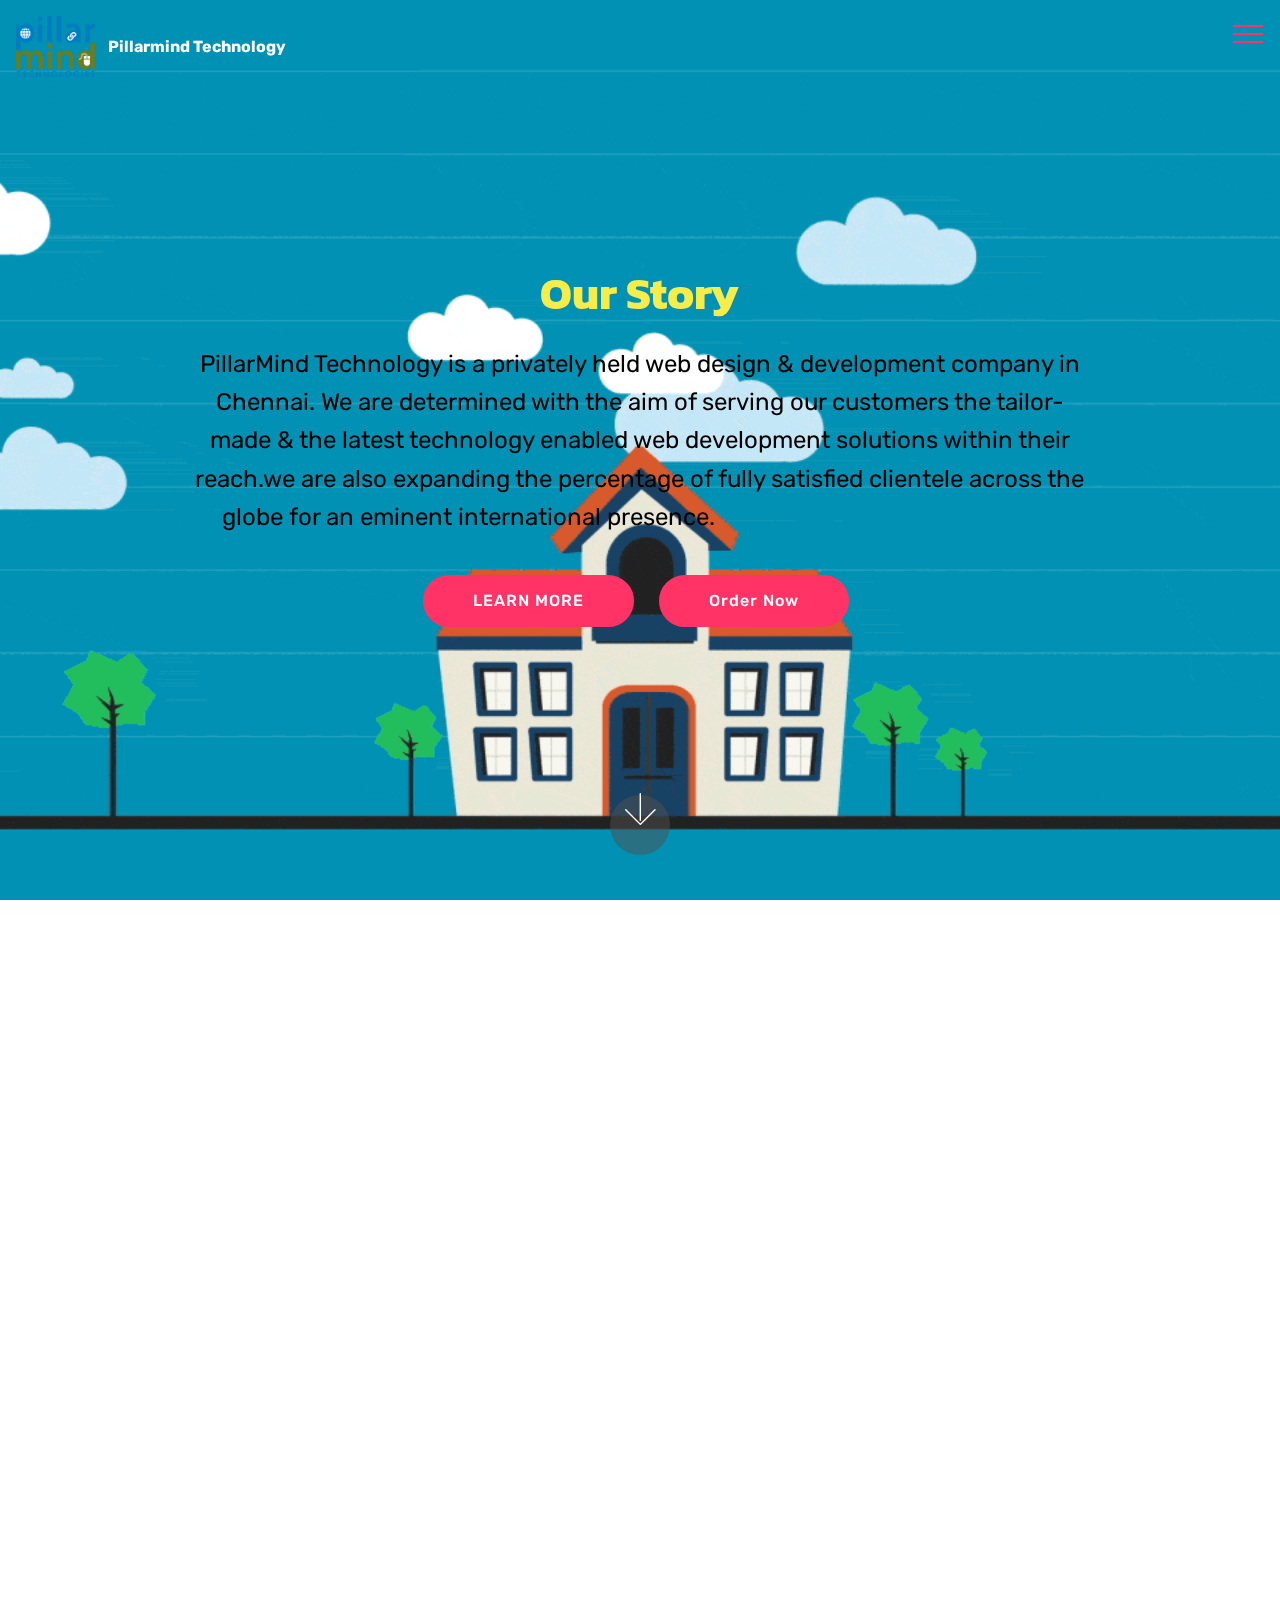
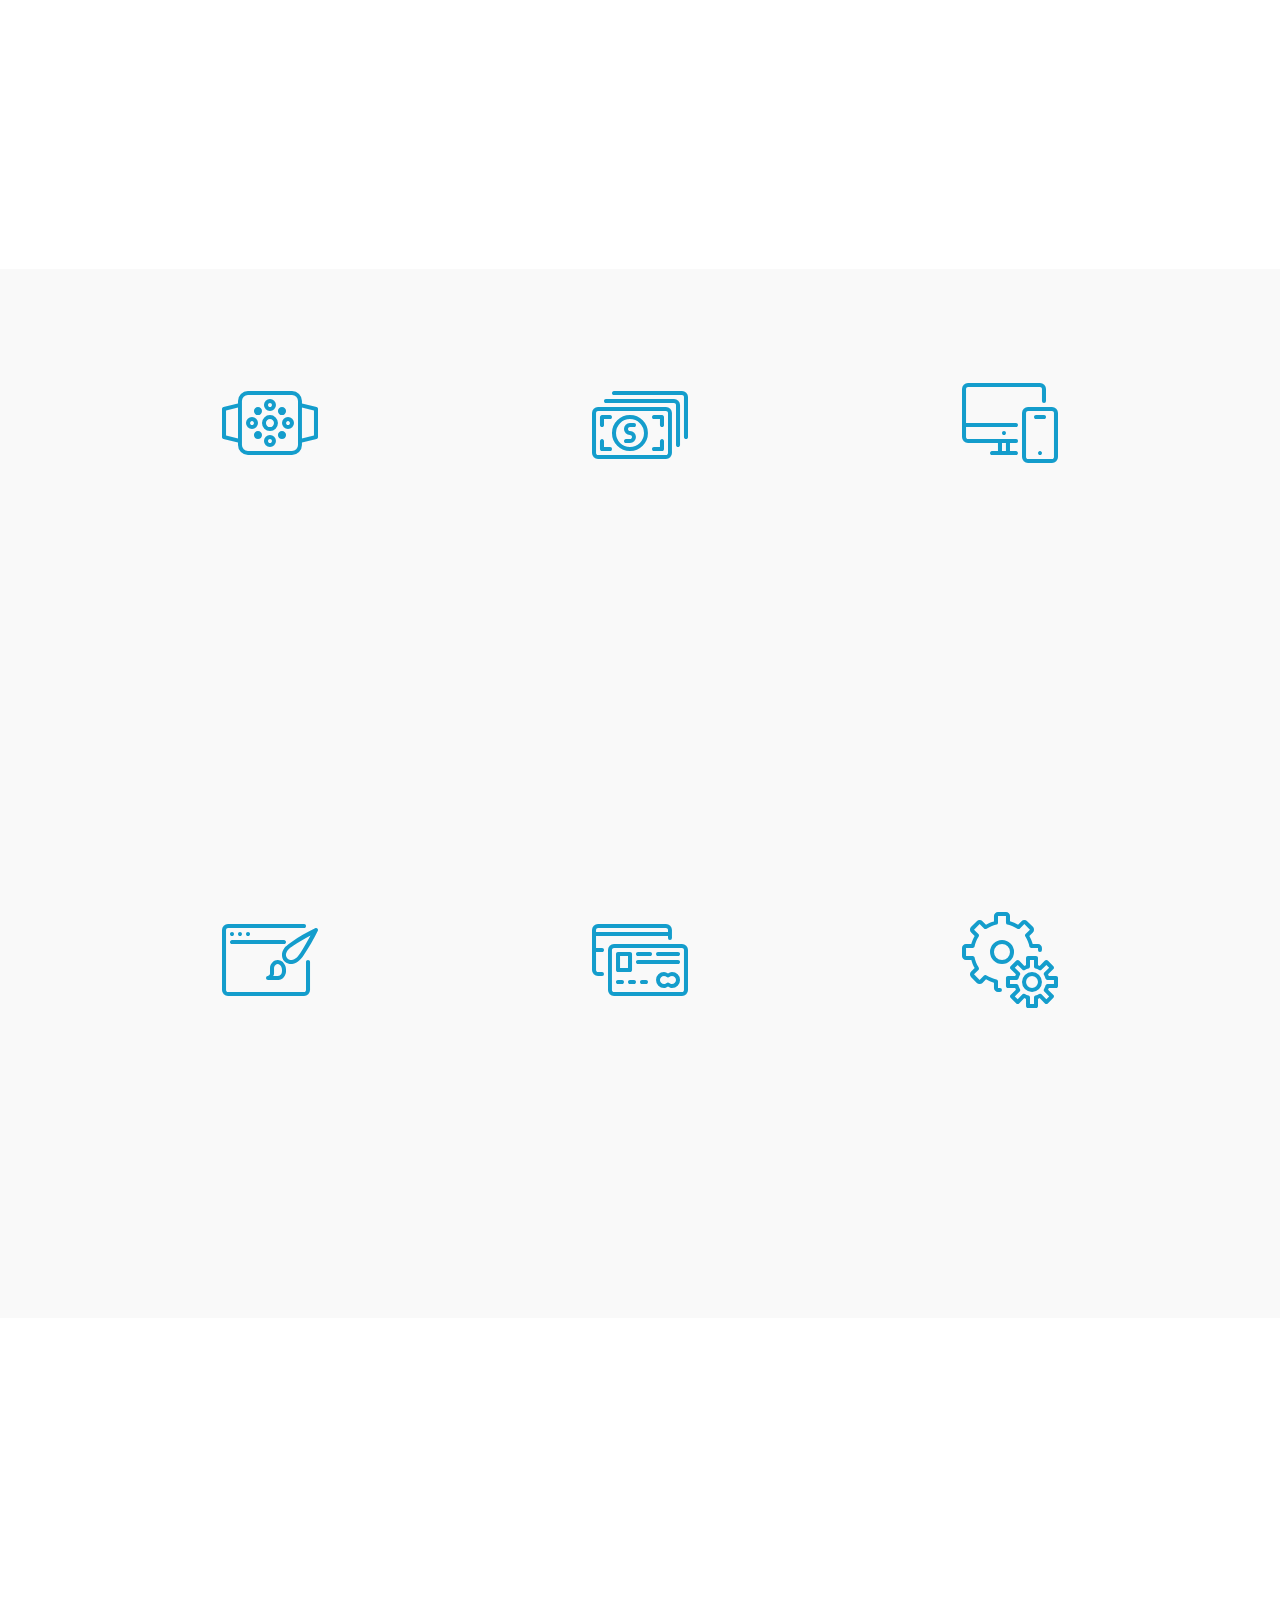
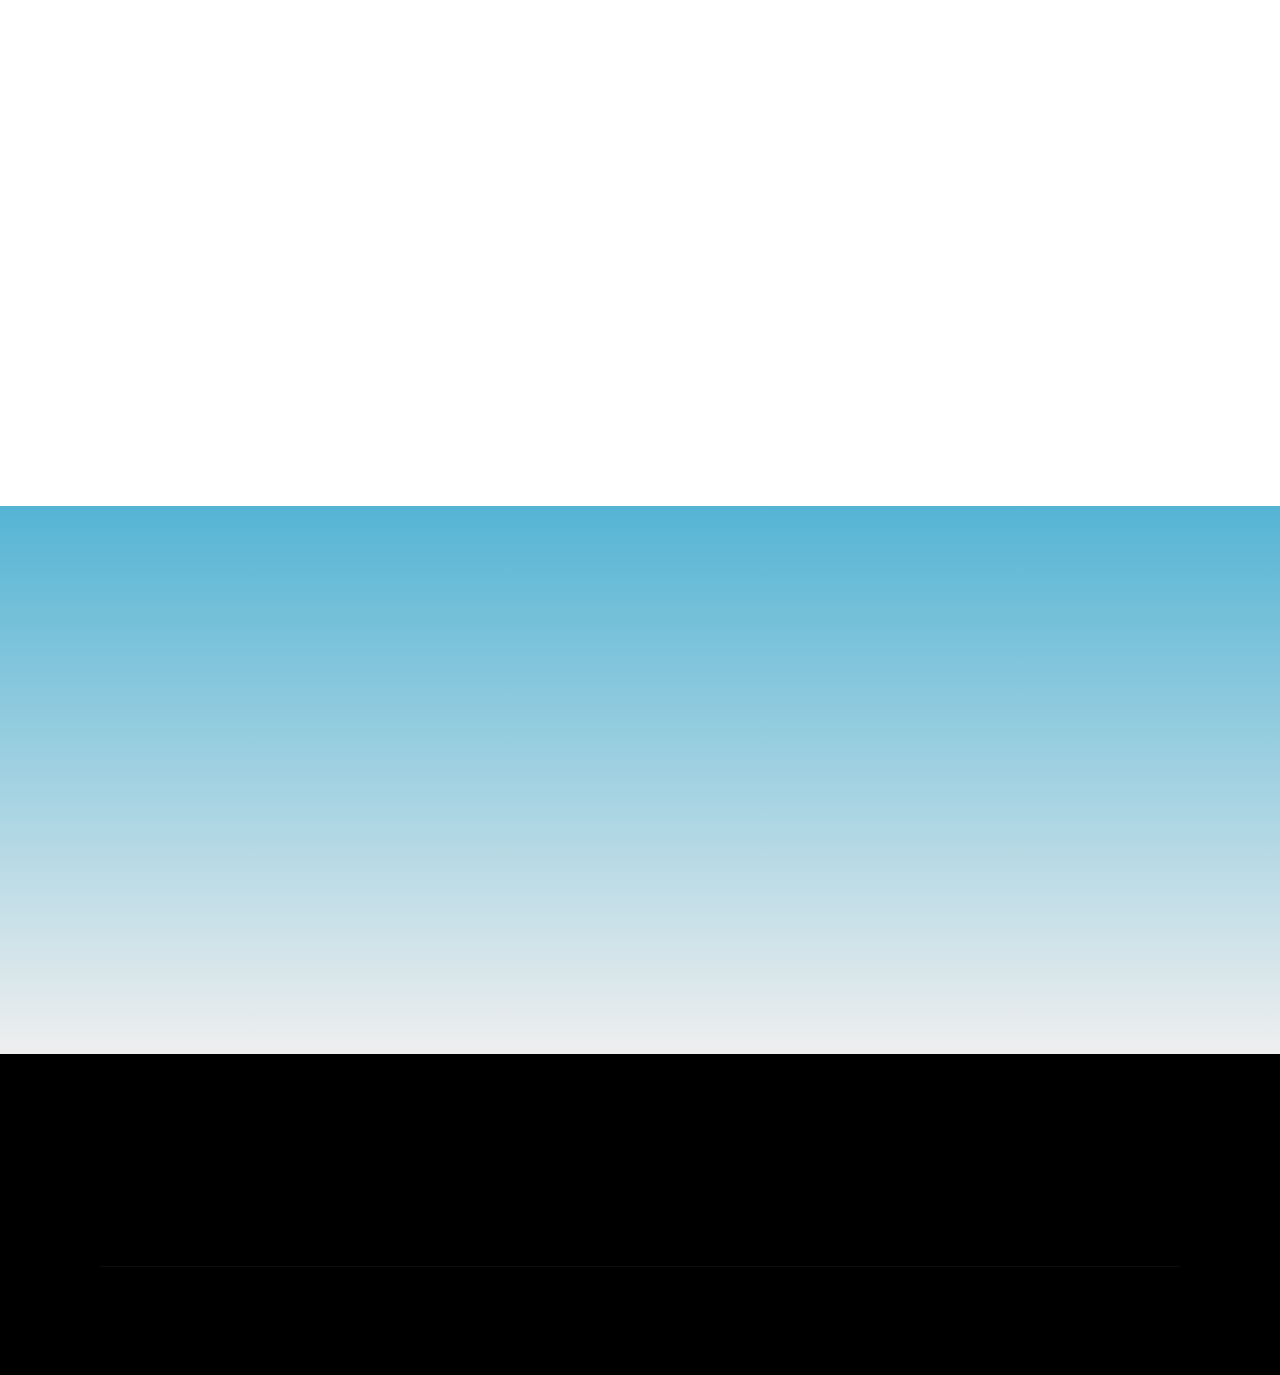
==== aboutus.html @ 4864db5e "create github pages" ====
<!DOCTYPE html>
<html>
<head>
  <!-- Site made with Mobirise Website Builder v4.1.7, https://mobirise.com -->
  <meta charset="UTF-8">
  <meta http-equiv="X-UA-Compatible" content="IE=edge">
  <meta name="generator" content="Mobirise v4.1.7, mobirise.com">
  <meta name="viewport" content="width=device-width, initial-scale=1">
  <link rel="shortcut icon" href="assets/images/logo-3006x2316.png" type="image/x-icon">
  <meta name="description" content="Web Page Maker Description">
  <title>about us</title>
  <link rel="stylesheet" href="assets/web/assets/mobirise-icons/mobirise-icons.css">
  <link rel="stylesheet" href="assets/tether/tether.min.css">
  <link rel="stylesheet" href="assets/bootstrap/css/bootstrap.min.css">
  <link rel="stylesheet" href="assets/dropdown/css/style.css">
  <link rel="stylesheet" href="assets/socicon/css/styles.css">
  <link rel="stylesheet" href="assets/animate.css/animate.min.css">
  <link rel="stylesheet" href="assets/theme/css/style.css">
  <link href="https://fonts.googleapis.com/css?family=Rubik:300,300i,400,400i,500,500i,700,700i,900,900i" rel="stylesheet">
  <link href="https://fonts.googleapis.com/css?family=Kanit:100,100i,200,200i,300,300i,400,400i,500,500i,600,600i,700,700i,800,800i,900,900i" rel="stylesheet">
  <link href="assets/fonts/style.css" rel="stylesheet">
  <link rel="stylesheet" href="assets/mobirise/css/mbr-additional.css" type="text/css">
  
  
  
</head>
<body>
<section class="menu cid-qzmhobtOun" once="menu" id="menu1-1o" data-rv-view="1798">

    

    <nav class="navbar navbar-dropdown align-items-center navbar-fixed-top collapsed bg-color transparent">
        <button class="navbar-toggler navbar-toggler-right" type="button" data-toggle="collapse" data-target="#navbarSupportedContent" aria-controls="navbarSupportedContent" aria-expanded="false" aria-label="Toggle navigation">
            <div class="hamburger">
                <span></span>
                <span></span>
                <span></span>
                <span></span>
            </div>
        </button>
        <div class="menu-logo">
            <div class="navbar-brand">
                <span class="navbar-logo">
                    <a href="https://mobirise.com">
                         <img src="assets/images/logo-3006x2316.png" alt="Mobirise" title="" media-simple="true" style="height: 3.8rem;">
                    </a>
                </span>
                <span class="navbar-caption-wrap"><a class="navbar-caption text-white display-4" href="index.html">Pillarmind Technology</a></span>
            </div>
        </div>
        <div class="collapse navbar-collapse" id="navbarSupportedContent">
            <ul class="navbar-nav nav-dropdown nav-right" data-app-modern-menu="true"><li class="nav-item">
                    <a class="nav-link link text-white display-4" href="index.html">
                        <span class="mbri-home mbr-iconfont mbr-iconfont-btn"></span>&nbsp;Home &nbsp; &nbsp; &nbsp; &nbsp; &nbsp; &nbsp; &nbsp; &nbsp; &nbsp; &nbsp;&nbsp;</a>
                </li>
                <li class="nav-item">
                    <a class="nav-link link text-white display-4" href="aboutus.html"><span class="mbri-edit mbr-iconfont mbr-iconfont-btn"></span>
                        
                        About Us
                    </a>
                </li><li class="nav-item dropdown"><a class="nav-link link text-white dropdown-toggle display-4" href="https://mobirise.com" data-toggle="dropdown-submenu" aria-expanded="false"><span class="mbri-android mbr-iconfont mbr-iconfont-btn"></span>&nbsp;Custom Development&nbsp; &nbsp; &nbsp; &nbsp; &nbsp; &nbsp; &nbsp; &nbsp; &nbsp; &nbsp; &nbsp;</a><div class="dropdown-menu"><a class="text-white dropdown-item display-4" href="logo.html"><span class="mbri-protect mbr-iconfont mbr-iconfont-btn"></span>Logo Design</a><a class="text-white dropdown-item display-4" href="web.html" aria-expanded="true"><span class="mbri-responsive mbr-iconfont mbr-iconfont-btn"></span>Web Design</a><a class="text-white dropdown-item display-4" href="seo.html" aria-expanded="false"><span class="socicon socicon-buffer mbr-iconfont mbr-iconfont-btn"></span>SEO</a></div></li><li class="nav-item dropdown"><a class="nav-link link text-white dropdown-toggle display-4" href="https://mobirise.com" aria-expanded="false" data-toggle="dropdown-submenu"><span class="mbri-shopping-bag mbr-iconfont mbr-iconfont-btn"></span>&nbsp;Packages &nbsp; &nbsp; &nbsp; &nbsp; &nbsp; &nbsp; &nbsp; &nbsp; &nbsp; &nbsp;&nbsp;</a><div class="dropdown-menu"><a class="text-white dropdown-item display-4" href="logo.html" aria-expanded="true"><span class="socicon socicon-overwatch mbr-iconfont mbr-iconfont-btn"></span>LogoDesign Packages</a><a class="text-white dropdown-item display-4" href="web.html" aria-expanded="true"><span class="mbri-devices mbr-iconfont mbr-iconfont-btn"></span>WebDesign Packages</a><a class="text-white dropdown-item display-4" href="seo.html" aria-expanded="true"><span class="socicon socicon-storehouse mbr-iconfont mbr-iconfont-btn"></span>SEO Packages</a><a class="text-white dropdown-item display-4" href="maintain.html" aria-expanded="true"><span class="socicon socicon-googlegroups mbr-iconfont mbr-iconfont-btn"></span>Website Maintanance Packages</a></div></li><li class="nav-item"><a class="nav-link link text-white display-4" href="gallery.html"><span class="mbri-photos mbr-iconfont mbr-iconfont-btn"></span>&nbsp;Gallery&nbsp; &nbsp; &nbsp; &nbsp; &nbsp; &nbsp; &nbsp; &nbsp; &nbsp; &nbsp; &nbsp;</a></li><li class="nav-item"><a class="nav-link link text-white display-4" href="order.html"><span class="mbri-cart-add mbr-iconfont mbr-iconfont-btn"></span>&nbsp;Order Now&nbsp; &nbsp; &nbsp; &nbsp; &nbsp; &nbsp; &nbsp; &nbsp; &nbsp; &nbsp; &nbsp;</a></li><li class="nav-item"><a class="nav-link link text-white display-4" href="contact.html"><span class="mbri-mobile2 mbr-iconfont mbr-iconfont-btn"></span>&nbsp;Contact Us&nbsp; &nbsp; &nbsp; &nbsp; &nbsp; &nbsp; &nbsp; &nbsp; &nbsp; &nbsp;&nbsp;</a></li></ul>
            
        </div>
    </nav>
</section>

<section class="engine"><a href="https://mobirise.co/e">website creation software</a></section><section class="cid-qAWABZb8rw mbr-fullscreen mbr-parallax-background" id="header2-22" data-rv-view="1800">

    

    

    <div class="container align-center">
        <div class="media-container-column mbr-white col-md-10 offset-md-1">
            <h1 class="mbr-section-title mbr-bold pb-3 mbr-fonts-style display-2">Our Story</h1>
            
            <p class="mbr-text pb-3 mbr-fonts-style display-5">PillarMind Technology is a privately held web design &amp; development company in Chennai. We are determined with the aim of serving our customers the tailor-made &amp; the latest technology enabled web development solutions within their reach.we are also expanding the percentage of fully satisfied clientele across the globe for an eminent international presence. &nbsp; &nbsp; &nbsp; &nbsp; &nbsp; &nbsp; &nbsp; &nbsp; &nbsp; &nbsp; &nbsp; &nbsp; &nbsp; &nbsp; &nbsp; &nbsp; &nbsp; &nbsp; &nbsp; &nbsp; &nbsp; &nbsp; &nbsp; &nbsp; &nbsp; &nbsp; &nbsp; &nbsp;&nbsp;</p>
            <div class="mbr-section-btn"><a class="btn btn-md btn-secondary display-4" href="aboutus.html#header3-24">LEARN MORE</a>
                <a class="btn btn-md btn-secondary display-4" href="order.html">Order Now</a></div>
        </div>
    </div>
    <div class="mbr-arrow hidden-sm-down" aria-hidden="true">
        <a href="#next">
            <i class="mbri-down mbr-iconfont"></i>
        </a>
    </div>
</section>

<section class="header3 cid-qAWDnpSKOm" id="header3-24" data-rv-view="1803">

    

    

    <div class="container">
        <div class="media-container-row">
            <div class="mbr-figure" style="width: 100%;">
                <img src="assets/images/01.jpg" alt="Mobirise" media-simple="true">
            </div>

            <div class="media-content">
                <h1 class="mbr-section-title mbr-white pb-3 mbr-fonts-style display-5">About PillarMind Team</h1>
                
                <div class="mbr-section-text mbr-white pb-3 ">
                    <p class="mbr-text mbr-fonts-style display-7">PillarMind, a web based information and ebranding company in Chennai, is a pioneer in Logo Designing, Web Design, SEO, graphic work for web banners, ebrochure and brochure, web ad design services. Our creative team is technically sound and they can understand your needs and expectations and translate them into reality.We have evolved effective strategies to carry out successful Logo design, web deisgn, ebranding services, web hosting, graphic works and trademark protection. We are one of the best search engine optimization companies in Chennai
<br>
<br>We offer unique solutions designed to bring out the best in your endeavors .We also have the best graphic designers, content writers and photographers in the industry. We stand by you in every step and we have helped large number of startups to build their unique brand identity and web presence. We mange and develop their websites as well.<br><br>Our creative team applies aesthetically creative designs and compelling layout features in all our work. Nikitha web designers and developers excels in creating the best Static Web design, Dynamic websigns, SEO ready website and mobile responsive Web designs. They are tailored for your business model, identity and brand. Nikitha Web design acts as an interface in projecting your presence, with a sound understanding of your business services, among corporate clients and customers.<br></p>
                </div>
                <div class="mbr-section-btn"><a class="btn btn-md btn-secondary display-4" href="aboutus.html#features1-25">LEARN MORE</a>
                    <a class="btn btn-md btn-secondary display-4" href="order.html">ORDER NOW</a></div>
            </div>
        </div>
    </div>

</section>

<section class="features1 cid-qAWEfQSvO8" id="features1-25" data-rv-view="1806">
    
    

    
    <div class="container">
        <div class="media-container-row">

            <div class="card p-3 col-12 col-md-6 col-lg-4">
                <div class="card-img pb-3">
                    <span class="mbr-iconfont mbri-watch" media-simple="true"></span>
                </div>
                <div class="card-box">
                    <h4 class="card-title py-3 mbr-fonts-style display-5">Transparency &nbsp;Work Process</h4>
                    <p class="mbr-text mbr-fonts-style display-7">Our seamless and transparent process allows<br>our customers to know the status of their project at all times – nothing is hidden from them. &nbsp; &nbsp; &nbsp; &nbsp; &nbsp; &nbsp; &nbsp; &nbsp; &nbsp; &nbsp; &nbsp; &nbsp; &nbsp; &nbsp; &nbsp; &nbsp; &nbsp; &nbsp; &nbsp; &nbsp; &nbsp; &nbsp; &nbsp; &nbsp; &nbsp; &nbsp; &nbsp; &nbsp; &nbsp; &nbsp; &nbsp; &nbsp; &nbsp; &nbsp; &nbsp;&nbsp;</p>
                </div>
            </div>

            <div class="card p-3 col-12 col-md-6 col-lg-4">
                <div class="card-img pb-3">
                    <span class="mbr-iconfont mbri-cash" media-simple="true"></span>
                </div>
                <div class="card-box">
                    <h4 class="card-title py-3 mbr-fonts-style display-5">Money Back Guarantee</h4>
                    <p class="mbr-text mbr-fonts-style display-7">&nbsp;In case, if the client is not satisfied with our work , then we simply refund the complete amount without any further questioning. &nbsp; &nbsp; &nbsp; &nbsp; &nbsp; &nbsp; &nbsp; &nbsp; &nbsp; &nbsp; &nbsp; &nbsp; &nbsp; &nbsp; &nbsp; &nbsp; &nbsp; &nbsp;&nbsp;</p>
                </div>
            </div>

            <div class="card p-3 col-12 col-md-6 col-lg-4">
                <div class="card-img pb-3">
                    <span class="mbri-responsive mbr-iconfont" media-simple="true"></span>
                </div>
                <div class="card-box">
                    <h4 class="card-title py-3 mbr-fonts-style display-5">Utmost Satisfaction</h4>
                    <p class="mbr-text mbr-fonts-style display-7">&nbsp; &nbsp; We bring out the utmost satisfaction our &nbsp; &nbsp; &nbsp; &nbsp; exclusive work process &amp; ensure to deliver<br>profitable solutions to meet our clients'<br>requirements. &nbsp; &nbsp; &nbsp; &nbsp; &nbsp; &nbsp; &nbsp; &nbsp; &nbsp; &nbsp; &nbsp; &nbsp; &nbsp; &nbsp; &nbsp; &nbsp; &nbsp; &nbsp; &nbsp; &nbsp; &nbsp; &nbsp; &nbsp; &nbsp;</p>
                </div>
            </div>

            

        </div>

    </div>

</section>

<section class="features1 cid-qAWGkXXMFN" id="features1-2b" data-rv-view="1809">
    
    

    
    <div class="container">
        <div class="media-container-row">

            <div class="card p-3 col-12 col-md-6 col-lg-4">
                <div class="card-img pb-3">
                    <span class="mbr-iconfont mbri-website-theme" media-simple="true"></span>
                </div>
                <div class="card-box">
                    <h4 class="card-title py-3 mbr-fonts-style display-5">Well-commented XHTML</h4>
                    <p class="mbr-text mbr-fonts-style display-7">We will Code your design using valid XHTML (Strict or Transitional) and CSS. &nbsp; &nbsp; &nbsp; &nbsp; &nbsp; &nbsp; &nbsp; &nbsp; &nbsp; &nbsp; &nbsp; &nbsp; &nbsp; &nbsp; &nbsp; &nbsp; &nbsp; &nbsp; &nbsp; &nbsp; &nbsp; &nbsp; &nbsp; &nbsp; &nbsp; &nbsp; &nbsp; &nbsp; &nbsp; &nbsp; &nbsp; &nbsp; &nbsp; &nbsp; &nbsp;&nbsp;</p>
                </div>
            </div>

            <div class="card p-3 col-12 col-md-6 col-lg-4">
                <div class="card-img pb-3">
                    <span class="mbr-iconfont mbri-credit-card" media-simple="true"></span>
                </div>
                <div class="card-box">
                    <h4 class="card-title py-3 mbr-fonts-style display-5">50% upfront payment</h4>
                    <p class="mbr-text mbr-fonts-style display-7">To commence the project execution, you just have to pay 50% upfront payment and rest after the project completion. &nbsp; &nbsp; &nbsp; &nbsp; &nbsp; &nbsp; &nbsp; &nbsp; &nbsp; &nbsp; &nbsp; &nbsp; &nbsp; &nbsp;<br>&nbsp; &nbsp; &nbsp; &nbsp; &nbsp; &nbsp; &nbsp; &nbsp; &nbsp; &nbsp; &nbsp; &nbsp; &nbsp; &nbsp; &nbsp; &nbsp; &nbsp; &nbsp; &nbsp;</p>
                </div>
            </div>

            <div class="card p-3 col-12 col-md-6 col-lg-4">
                <div class="card-img pb-3">
                    <span class="mbr-iconfont mbri-setting" media-simple="true"></span>
                </div>
                <div class="card-box">
                    <h4 class="card-title py-3 mbr-fonts-style display-5">Excellent Technical Support</h4>
                    <p class="mbr-text mbr-fonts-style display-7">We provide 30 days free Technical &amp; &nbsp; &nbsp; &nbsp; &nbsp; &nbsp; &nbsp; &nbsp; &nbsp; &nbsp;Customer Support to our clients for custom &nbsp; &nbsp;web development &amp; design solutions. &nbsp; &nbsp; &nbsp; &nbsp; &nbsp; &nbsp; &nbsp; &nbsp; &nbsp; &nbsp; &nbsp; &nbsp; &nbsp; &nbsp; &nbsp; &nbsp; &nbsp; &nbsp;&nbsp;</p>
                </div>
            </div>

            

        </div>

    </div>

</section>

<section class="mbr-section form1 cid-qAWEy0AHdQ" id="form1-28" data-rv-view="1812">

    

    
    <div class="container">
        <div class="media-container-column title col-12 col-lg-8 offset-lg-2">
            <h2 class="mbr-section-title align-center pb-3 mbr-fonts-style display-2">
                CONTACT FORM
            </h2>
            <h3 class="mbr-section-subtitle align-center mbr-light pb-3 mbr-fonts-style display-5">
                Easily add subscribe and contact forms without any server-side integration.
            </h3>
        </div>
    </div>

    <div class="container">
        <div class="media-container-column col-lg-8 offset-lg-2" data-form-type="formoid">
                <div data-form-alert="" hidden="">Thanks for filling out the form!</div>

                <form class="mbr-form" action="https://mobirise.com/" method="post" data-form-title="Mobirise Form"><input type="hidden" data-form-email="true" value="R4Qbmhw+2taxiOxN6XKks5DUIx/a9xwahEUElTh2VwrOY0uzwAJ4C1uCPo72vlDt07zWYREiJwmdIynMKxjDD1hIBmGGONStNme/1hG3bIa98DmQ/awF92KjSPmD6Q9u">
                    <div class="row row-sm-offset">
                        <div class="col-md-4 multi-horizontal" data-for="name">
                            <div class="form-group">
                                <label class="form-control-label mbr-fonts-style display-7" for="name-form1-28">Name</label>
                                <input type="text" class="form-control" name="name" data-form-field="Name" required="" id="name-form1-28">
                            </div>
                        </div>
                        <div class="col-md-4 multi-horizontal" data-for="email">
                            <div class="form-group">
                                <label class="form-control-label mbr-fonts-style display-7" for="email-form1-28">Email</label>
                                <input type="email" class="form-control" name="email" data-form-field="Email" required="" id="email-form1-28">
                            </div>
                        </div>
                        <div class="col-md-4 multi-horizontal" data-for="phone">
                            <div class="form-group">
                                <label class="form-control-label mbr-fonts-style display-7" for="phone-form1-28">Phone</label>
                                <input type="tel" class="form-control" name="phone" data-form-field="Phone" id="phone-form1-28">
                            </div>
                        </div>
                    </div>
                    <div class="form-group" data-for="message">
                        <label class="form-control-label mbr-fonts-style display-7" for="message-form1-28">Message</label>
                        <textarea type="text" class="form-control" name="message" rows="7" data-form-field="Message" id="message-form1-28"></textarea>
                    </div>

                    <span class="input-group-btn">
                        <button href="" type="submit" class="btn btn-primary btn-form display-4">SEND FORM</button>
                    </span>
                </form>
        </div>
    </div>
</section>

<section class="clients cid-qAWEEsiiNK" id="clients-29" data-rv-view="1815">
      

    
        <div class="container mb-5">
            <div class="media-container-row">
                <div class="col-12 align-center">
                    <h2 class="mbr-section-title pb-3 mbr-fonts-style display-2">
                        Our Clients
                    </h2>
                    <h3 class="mbr-section-subtitle mbr-light mbr-fonts-style display-5">
                        Click any image to change it.Click blue "Gear" icon in the top right corner to change background, amount slides and amount visible items at once.
                    </h3>
                </div>
            </div>
        </div>

    <div class="container">
        <div class="carousel slide" data-ride="carousel" role="listbox">
            <div class="carousel-inner" data-visible="5">
                
                
                
                
                
            <div class="carousel-item ">
                    <div class="media-container-row">
                        <div class="col-md-12">
                            <div class="wrap-img ">
                                <img src="assets/images/1.png" class="img-responsive clients-img" media-simple="true">
                            </div>
                        </div>
                    </div>
                </div><div class="carousel-item ">
                    <div class="media-container-row">
                        <div class="col-md-12">
                            <div class="wrap-img ">
                                <img src="assets/images/2.png" class="img-responsive clients-img" media-simple="true">
                            </div>
                        </div>
                    </div>
                </div><div class="carousel-item ">
                    <div class="media-container-row">
                        <div class="col-md-12">
                            <div class="wrap-img ">
                                <img src="assets/images/3.png" class="img-responsive clients-img" media-simple="true">
                            </div>
                        </div>
                    </div>
                </div><div class="carousel-item ">
                    <div class="media-container-row">
                        <div class="col-md-12">
                            <div class="wrap-img ">
                                <img src="assets/images/4.png" class="img-responsive clients-img" media-simple="true">
                            </div>
                        </div>
                    </div>
                </div><div class="carousel-item ">
                    <div class="media-container-row">
                        <div class="col-md-12">
                            <div class="wrap-img ">
                                <img src="assets/images/5.png" class="img-responsive clients-img" media-simple="true">
                            </div>
                        </div>
                    </div>
                </div></div>
            <div class="carousel-controls">
                <a data-app-prevent-settings="" class="carousel-control carousel-control-prev" role="button" data-slide="prev">
                    <span aria-hidden="true" class="mbri-left mbr-iconfont"></span>
                    <span class="sr-only">Previous</span>
                </a>
                <a data-app-prevent-settings="" class="carousel-control carousel-control-next" role="button" data-slide="next">
                    <span aria-hidden="true" class="mbri-right mbr-iconfont"></span>
                    <span class="sr-only">Next</span>
                </a>
            </div>
        </div>
    </div>
</section>

<section class="cid-qB22BVL1Q0" id="footer1-3x" data-rv-view="1829">

    

    

    <div class="container">
        <div class="media-container-row content text-white">
            <div class="col-12 col-md-3">
                <div class="media-wrap">
                    <a href="https://mobirise.com/">
                        <img src="assets/images/logo-3006x2316.png" alt="Mobirise" title="" media-simple="true">
                    </a>
                </div>
            </div>
            <div class="col-12 col-md-3 mbr-fonts-style display-7">
                <h5 class="pb-3">
                    Address
                </h5>
                <p class="mbr-text">
                    1234 Street Name
                    <br>City, AA 99999
                </p>
            </div>
            <div class="col-12 col-md-3 mbr-fonts-style display-7">
                <h5 class="pb-3">
                    Contacts
                </h5>
                <p class="mbr-text">
                    Email: support@mobirise.com
                    <br>Phone: +1 (0) 000 0000 001
                    <br>Fax: +1 (0) 000 0000 002
                </p>
            </div>
            <div class="col-12 col-md-3 mbr-fonts-style display-7">
                <h5 class="pb-3">Custom Development</h5>
                <p class="mbr-text">Web Design&nbsp;<br>Logo Design&nbsp;<br>SEO</p>
            </div>
        </div>
        <div class="footer-lower">
            <div class="media-container-row">
                <div class="col-sm-12">
                    <hr>
                </div>
            </div>
            <div class="media-container-row mbr-white">
                <div class="col-sm-6 copyright">
                    <p class="mbr-text mbr-fonts-style display-7"></p>
                </div>
                <div class="col-md-6">
                    <div class="social-list align-right">
                        <div class="soc-item">
                            <a href="https://twitter.com/pillarmind" target="_blank">
                                <span class="mbr-iconfont mbr-iconfont-social socicon-twitter socicon" media-simple="true"></span>
                            </a>
                        </div>
                        <div class="soc-item">
                            <a href="https://www.facebook.com" target="_blank">
                                <span class="mbr-iconfont mbr-iconfont-social socicon-facebook socicon" media-simple="true"></span>
                            </a>
                        </div>
                        <div class="soc-item">
                            <a href="https://www.youtube.com/c/mobirise" target="_blank">
                                <span class="socicon-youtube socicon mbr-iconfont mbr-iconfont-social" media-simple="true"></span>
                            </a>
                        </div>
                        <div class="soc-item">
                            <a href="https://instagram.com/mobirise" target="_blank">
                                <span class="socicon-instagram socicon mbr-iconfont mbr-iconfont-social" media-simple="true"></span>
                            </a>
                        </div>
                        <div class="soc-item">
                            <a href="https://plus.google.com/u/0/+Mobirise" target="_blank">
                                <span class="socicon-googleplus socicon mbr-iconfont mbr-iconfont-social" media-simple="true"></span>
                            </a>
                        </div>
                        <div class="soc-item">
                            <a href="https://www.behance.net/Mobirise" target="_blank">
                                <span class="socicon-behance socicon mbr-iconfont mbr-iconfont-social" media-simple="true"></span>
                            </a>
                        </div>
                    </div>
                </div>
            </div>
        </div>
    </div>
</section>


  <script src="assets/web/assets/jquery/jquery.min.js"></script>
  <script src="assets/tether/tether.min.js"></script>
  <script src="assets/bootstrap/js/bootstrap.min.js"></script>
  <script src="assets/smooth-scroll/smooth-scroll.js"></script>
  <script src="assets/dropdown/js/script.min.js"></script>
  <script src="assets/touch-swipe/jquery.touch-swipe.min.js"></script>
  <script src="assets/viewport-checker/jquery.viewportchecker.js"></script>
  <script src="assets/jarallax/jarallax.min.js"></script>
  <script src="assets/bootstrap-carousel-swipe/bootstrap-carousel-swipe.js"></script>
  <script src="assets/theme/js/script.js"></script>
  <script src="assets/formoid/formoid.min.js"></script>
  
  
 <div id="scrollToTop" class="scrollToTop mbr-arrow-up"><a style="text-align: center;"><i class="mbri-down mbr-iconfont"></i></a></div>
    <input name="animation" type="hidden">
  </body>
</html>
---- assets/web/assets/mobirise-icons/mobirise-icons.css ----
@font-face {
  font-family: 'MobiriseIcons';
  src:  url('mobirise-icons.eot?spat4u');
  src:  url('mobirise-icons.eot?spat4u#iefix') format('embedded-opentype'),
    url('mobirise-icons.ttf?spat4u') format('truetype'),
    url('mobirise-icons.woff?spat4u') format('woff'),
    url('mobirise-icons.svg?spat4u#MobiriseIcons') format('svg');
  font-weight: normal;
  font-style: normal;
}

[class^="mbri-"], [class*=" mbri-"] {
  /* use !important to prevent issues with browser extensions that change fonts */
  font-family: MobiriseIcons !important;
  speak: none;
  font-style: normal;
  font-weight: normal;
  font-variant: normal;
  text-transform: none;
  line-height: 1;

  /* Better Font Rendering =========== */
  -webkit-font-smoothing: antialiased;
  -moz-osx-font-smoothing: grayscale;
}

.mbri-add-submenu:before {
  content: "\e900";
}
.mbri-alert:before {
  content: "\e901";
}
.mbri-align-center:before {
  content: "\e902";
}
.mbri-align-justify:before {
  content: "\e903";
}
.mbri-align-left:before {
  content: "\e904";
}
.mbri-align-right:before {
  content: "\e905";
}
.mbri-android:before {
  content: "\e906";
}
.mbri-apple:before {
  content: "\e907";
}
.mbri-arrow-down:before {
  content: "\e908";
}
.mbri-arrow-next:before {
  content: "\e909";
}
.mbri-arrow-prev:before {
  content: "\e90a";
}
.mbri-arrow-up:before {
  content: "\e90b";
}
.mbri-bold:before {
  content: "\e90c";
}
.mbri-bookmark:before {
  content: "\e90d";
}
.mbri-bootstrap:before {
  content: "\e90e";
}
.mbri-briefcase:before {
  content: "\e90f";
}
.mbri-browse:before {
  content: "\e910";
}
.mbri-bulleted-list:before {
  content: "\e911";
}
.mbri-calendar:before {
  content: "\e912";
}
.mbri-camera:before {
  content: "\e913";
}
.mbri-cart-add:before {
  content: "\e914";
}
.mbri-cart-full:before {
  content: "\e915";
}
.mbri-cash:before {
  content: "\e916";
}
.mbri-change-style:before {
  content: "\e917";
}
.mbri-chat:before {
  content: "\e918";
}
.mbri-clock:before {
  content: "\e919";
}
.mbri-close:before {
  content: "\e91a";
}
.mbri-cloud:before {
  content: "\e91b";
}
.mbri-code:before {
  content: "\e91c";
}
.mbri-contact-form:before {
  content: "\e91d";
}
.mbri-credit-card:before {
  content: "\e91e";
}
.mbri-cursor-click:before {
  content: "\e91f";
}
.mbri-cust-feedback:before {
  content: "\e920";
}
.mbri-database:before {
  content: "\e921";
}
.mbri-delivery:before {
  content: "\e922";
}
.mbri-desktop:before {
  content: "\e923";
}
.mbri-devices:before {
  content: "\e924";
}
.mbri-down:before {
  content: "\e925";
}
.mbri-download:before {
  content: "\e989";
}
.mbri-drag-n-drop:before {
  content: "\e927";
}
.mbri-drag-n-drop2:before {
  content: "\e928";
}
.mbri-edit:before {
  content: "\e929";
}
.mbri-edit2:before {
  content: "\e92a";
}
.mbri-error:before {
  content: "\e92b";
}
.mbri-extension:before {
  content: "\e92c";
}
.mbri-features:before {
  content: "\e92d";
}
.mbri-file:before {
  content: "\e92e";
}
.mbri-flag:before {
  content: "\e92f";
}
.mbri-folder:before {
  content: "\e930";
}
.mbri-gift:before {
  content: "\e931";
}
.mbri-github:before {
  content: "\e932";
}
.mbri-globe:before {
  content: "\e933";
}
.mbri-globe-2:before {
  content: "\e934";
}
.mbri-growing-chart:before {
  content: "\e935";
}
.mbri-hearth:before {
  content: "\e936";
}
.mbri-help:before {
  content: "\e937";
}
.mbri-home:before {
  content: "\e938";
}
.mbri-hot-cup:before {
  content: "\e939";
}
.mbri-idea:before {
  content: "\e93a";
}
.mbri-image-gallery:before {
  content: "\e93b";
}
.mbri-image-slider:before {
  content: "\e93c";
}
.mbri-info:before {
  content: "\e93d";
}
.mbri-italic:before {
  content: "\e93e";
}
.mbri-key:before {
  content: "\e93f";
}
.mbri-laptop:before {
  content: "\e940";
}
.mbri-layers:before {
  content: "\e941";
}
.mbri-left-right:before {
  content: "\e942";
}
.mbri-left:before {
  content: "\e943";
}
.mbri-letter:before {
  content: "\e944";
}
.mbri-like:before {
  content: "\e945";
}
.mbri-link:before {
  content: "\e946";
}
.mbri-lock:before {
  content: "\e947";
}
.mbri-login:before {
  content: "\e948";
}
.mbri-logout:before {
  content: "\e949";
}
.mbri-magic-stick:before {
  content: "\e94a";
}
.mbri-map-pin:before {
  content: "\e94b";
}
.mbri-menu:before {
  content: "\e94c";
}
.mbri-mobile:before {
  content: "\e94d";
}
.mbri-mobile2:before {
  content: "\e94e";
}
.mbri-mobirise:before {
  content: "\e94f";
}
.mbri-more-horizontal:before {
  content: "\e950";
}
.mbri-more-vertical:before {
  content: "\e951";
}
.mbri-music:before {
  content: "\e952";
}
.mbri-new-file:before {
  content: "\e953";
}
.mbri-numbered-list:before {
  content: "\e954";
}
.mbri-opened-folder:before {
  content: "\e955";
}
.mbri-pages:before {
  content: "\e956";
}
.mbri-paper-plane:before {
  content: "\e957";
}
.mbri-paperclip:before {
  content: "\e958";
}
.mbri-photo:before {
  content: "\e959";
}
.mbri-photos:before {
  content: "\e95a";
}
.mbri-pin:before {
  content: "\e95b";
}
.mbri-play:before {
  content: "\e95c";
}
.mbri-plus:before {
  content: "\e95d";
}
.mbri-preview:before {
  content: "\e95e";
}
.mbri-print:before {
  content: "\e95f";
}
.mbri-protect:before {
  content: "\e960";
}
.mbri-question:before {
  content: "\e961";
}
.mbri-quote-left:before {
  content: "\e962";
}
.mbri-quote-right:before {
  content: "\e963";
}
.mbri-refresh:before {
  content: "\e964";
}
.mbri-responsive:before {
  content: "\e965";
}
.mbri-right:before {
  content: "\e966";
}
.mbri-rocket:before {
  content: "\e967";
}
.mbri-sad-face:before {
  content: "\e968";
}
.mbri-sale:before {
  content: "\e969";
}
.mbri-save:before {
  content: "\e96a";
}
.mbri-search:before {
  content: "\e96b";
}
.mbri-setting:before {
  content: "\e96c";
}
.mbri-setting2:before {
  content: "\e96d";
}
.mbri-setting3:before {
  content: "\e96e";
}
.mbri-share:before {
  content: "\e96f";
}
.mbri-shopping-bag:before {
  content: "\e970";
}
.mbri-shopping-basket:before {
  content: "\e971";
}
.mbri-shopping-cart:before {
  content: "\e972";
}
.mbri-sites:before {
  content: "\e973";
}
.mbri-smile-face:before {
  content: "\e974";
}
.mbri-speed:before {
  content: "\e975";
}
.mbri-star:before {
  content: "\e976";
}
.mbri-success:before {
  content: "\e977";
}
.mbri-sun:before {
  content: "\e978";
}
.mbri-sun2:before {
  content: "\e979";
}
.mbri-tablet:before {
  content: "\e97a";
}
.mbri-tablet-vertical:before {
  content: "\e97b";
}
.mbri-target:before {
  content: "\e97c";
}
.mbri-timer:before {
  content: "\e97d";
}
.mbri-to-ftp:before {
  content: "\e97e";
}
.mbri-to-local-drive:before {
  content: "\e97f";
}
.mbri-touch-swipe:before {
  content: "\e980";
}
.mbri-touch:before {
  content: "\e981";
}
.mbri-trash:before {
  content: "\e982";
}
.mbri-underline:before {
  content: "\e983";
}
.mbri-unlink:before {
  content: "\e984";
}
.mbri-unlock:before {
  content: "\e985";
}
.mbri-up-down:before {
  content: "\e986";
}
.mbri-up:before {
  content: "\e987";
}
.mbri-update:before {
  content: "\e988";
}
.mbri-upload:before {
 content: "\e926"; 
}
.mbri-user:before {
  content: "\e98a";
}
.mbri-user2:before {
  content: "\e98b";
}
.mbri-users:before {
  content: "\e98c";
}
.mbri-video:before {
  content: "\e98d";
}
.mbri-video-play:before {
  content: "\e98e";
}
.mbri-watch:before {
  content: "\e98f";
}
.mbri-website-theme:before {
  content: "\e990";
}
.mbri-wifi:before {
  content: "\e991";
}
.mbri-windows:before {
  content: "\e992";
}
.mbri-zoom-out:before {
  content: "\e993";
}
.mbri-redo:before {
  content: "\e994";
}
.mbri-undo:before {
  content: "\e995";
}
---- assets/dropdown/css/style.css ----
.navbar-dropdown {
  left: 0;
  padding: 0;
  position: absolute;
  right: 0;
  top: 0;
  transition: all 0.45s ease;
  z-index: 1030;
  background: #282828; }
  .navbar-dropdown .navbar-logo {
    margin-right: 0.8rem;
    transition: margin 0.3s ease-in-out;
    vertical-align: middle; }
    .navbar-dropdown .navbar-logo img {
      height: 3.125rem;
      transition: all 0.3s ease-in-out; }
    .navbar-dropdown .navbar-logo.mbr-iconfont {
      font-size: 3.125rem;
      line-height: 3.125rem; }
  .navbar-dropdown .navbar-caption {
    font-weight: 700;
    white-space: normal;
    vertical-align: -4px;
    line-height: 3.125rem !important; }
    .navbar-dropdown .navbar-caption, .navbar-dropdown .navbar-caption:hover {
      color: inherit;
      text-decoration: none; }
  .navbar-dropdown .mbr-iconfont + .navbar-caption {
    vertical-align: -1px; }
  .navbar-dropdown.navbar-fixed-top {
    position: fixed; }
  .navbar-dropdown .navbar-brand span {
    vertical-align: -4px; }
  .navbar-dropdown.bg-color.transparent {
    background: none; }
  .navbar-dropdown.navbar-short .navbar-brand {
    padding: 0.625rem 0; }
    .navbar-dropdown.navbar-short .navbar-brand span {
      vertical-align: -1px; }
  .navbar-dropdown.navbar-short .navbar-caption {
    line-height: 2.375rem !important;
    vertical-align: -2px; }
  .navbar-dropdown.navbar-short .navbar-logo {
    margin-right: 0.5rem; }
    .navbar-dropdown.navbar-short .navbar-logo img {
      height: 2.375rem; }
    .navbar-dropdown.navbar-short .navbar-logo.mbr-iconfont {
      font-size: 2.375rem;
      line-height: 2.375rem; }
  .navbar-dropdown.navbar-short .mbr-table-cell {
    height: 3.625rem; }
  .navbar-dropdown .navbar-close {
    left: 0.6875rem;
    position: fixed;
    top: 0.75rem;
    z-index: 1000; }
  .navbar-dropdown .hamburger-icon {
    content: "";
    display: inline-block;
    vertical-align: middle;
    width: 16px;
    -webkit-box-shadow: 0 -6px 0 1px #282828,0 0 0 1px #282828,0 6px 0 1px #282828;
    -moz-box-shadow: 0 -6px 0 1px #282828,0 0 0 1px #282828,0 6px 0 1px #282828;
    box-shadow: 0 -6px 0 1px #282828,0 0 0 1px #282828,0 6px 0 1px #282828; }

.dropdown-menu .dropdown-toggle[data-toggle="dropdown-submenu"]::after {
  border-bottom: 0.35em solid transparent;
  border-left: 0.35em solid;
  border-right: 0;
  border-top: 0.35em solid transparent;
  margin-left: 0.3rem; }

.dropdown-menu .dropdown-item:focus {
  outline: 0; }

.nav-dropdown {
  font-size: 0.75rem;
  font-weight: 500;
  height: auto !important; }
  .nav-dropdown .nav-btn {
    padding-left: 1rem; }
  .nav-dropdown .link {
    margin: .667em 1.667em;
    font-weight: 500;
    padding: 0;
    transition: color .2s ease-in-out; }
    .nav-dropdown .link.dropdown-toggle {
      margin-right: 2.583em; }
      .nav-dropdown .link.dropdown-toggle::after {
        margin-left: .25rem;
        border-top: 0.35em solid;
        border-right: 0.35em solid transparent;
        border-left: 0.35em solid transparent;
        border-bottom: 0; }
      .nav-dropdown .link.dropdown-toggle[aria-expanded="true"] {
        margin: 0;
        padding: 0.667em 3.263em  0.667em 1.667em; }
  .nav-dropdown .link::after,
  .nav-dropdown .dropdown-item::after {
    color: inherit; }
  .nav-dropdown .btn {
    font-size: 0.75rem;
    font-weight: 700;
    letter-spacing: 0;
    margin-bottom: 0;
    padding-left: 1.25rem;
    padding-right: 1.25rem; }
  .nav-dropdown .dropdown-menu {
    border-radius: 0;
    border: 0;
    left: 0;
    margin: 0;
    padding-bottom: 1.25rem;
    padding-top: 1.25rem;
    position: relative; }
  .nav-dropdown .dropdown-submenu {
    margin-left: 0.125rem;
    top: 0; }
  .nav-dropdown .dropdown-item {
    font-weight: 500;
    line-height: 2;
    padding: 0.3846em 4.615em 0.3846em 1.5385em;
    position: relative;
    transition: color .2s ease-in-out, background-color .2s ease-in-out; }
    .nav-dropdown .dropdown-item::after {
      margin-top: -0.3077em;
      position: absolute;
      right: 1.1538em;
      top: 50%; }
    .nav-dropdown .dropdown-item:focus, .nav-dropdown .dropdown-item:hover {
      background: none; }

@media (max-width: 767px) {
  .nav-dropdown.navbar-toggleable-sm {
    bottom: 0;
    display: none;
    left: 0;
    overflow-x: hidden;
    position: fixed;
    top: 0;
    transform: translateX(-100%);
    -ms-transform: translateX(-100%);
    -webkit-transform: translateX(-100%);
    width: 18.75rem;
    z-index: 999; } }
.nav-dropdown.navbar-toggleable-xl {
  bottom: 0;
  display: none;
  left: 0;
  overflow-x: hidden;
  position: fixed;
  top: 0;
  transform: translateX(-100%);
  -ms-transform: translateX(-100%);
  -webkit-transform: translateX(-100%);
  width: 18.75rem;
  z-index: 999; }

.nav-dropdown-sm {
  display: block !important;
  overflow-x: hidden;
  overflow: auto;
  padding-top: 3.875rem; }
  .nav-dropdown-sm::after {
    content: "";
    display: block;
    height: 3rem;
    width: 100%; }
  .nav-dropdown-sm.collapse.in ~ .navbar-close {
    display: block !important; }
  .nav-dropdown-sm.collapsing, .nav-dropdown-sm.collapse.in {
    transform: translateX(0);
    -ms-transform: translateX(0);
    -webkit-transform: translateX(0);
    transition: all 0.25s ease-out;
    -webkit-transition: all 0.25s ease-out;
    background: #282828; }
  .nav-dropdown-sm.collapsing[aria-expanded="false"] {
    transform: translateX(-100%);
    -ms-transform: translateX(-100%);
    -webkit-transform: translateX(-100%); }
  .nav-dropdown-sm .nav-item {
    display: block;
    margin-left: 0 !important;
    padding-left: 0; }
  .nav-dropdown-sm .link,
  .nav-dropdown-sm .dropdown-item {
    border-top: 1px dotted rgba(255, 255, 255, 0.1);
    font-size: 0.8125rem;
    line-height: 1.6;
    margin: 0 !important;
    padding: 0.875rem 2.4rem 0.875rem 1.5625rem !important;
    position: relative;
    white-space: normal; }
    .nav-dropdown-sm .link:focus, .nav-dropdown-sm .link:hover,
    .nav-dropdown-sm .dropdown-item:focus,
    .nav-dropdown-sm .dropdown-item:hover {
      background: rgba(0, 0, 0, 0.2) !important;
      color: #c0a375; }
  .nav-dropdown-sm .nav-btn {
    position: relative;
    padding: 1.5625rem 1.5625rem 0 1.5625rem; }
    .nav-dropdown-sm .nav-btn::before {
      border-top: 1px dotted rgba(255, 255, 255, 0.1);
      content: "";
      left: 0;
      position: absolute;
      top: 0;
      width: 100%; }
    .nav-dropdown-sm .nav-btn + .nav-btn {
      padding-top: 0.625rem; }
      .nav-dropdown-sm .nav-btn + .nav-btn::before {
        display: none; }
  .nav-dropdown-sm .btn {
    padding: 0.625rem 0; }
  .nav-dropdown-sm .dropdown-toggle[data-toggle="dropdown-submenu"]::after {
    margin-left: .25rem;
    border-top: 0.35em solid;
    border-right: 0.35em solid transparent;
    border-left: 0.35em solid transparent;
    border-bottom: 0; }
  .nav-dropdown-sm .dropdown-toggle[data-toggle="dropdown-submenu"][aria-expanded="true"]::after {
    border-top: 0;
    border-right: 0.35em solid transparent;
    border-left: 0.35em solid transparent;
    border-bottom: 0.35em solid; }
  .nav-dropdown-sm .dropdown-menu {
    margin: 0;
    padding: 0;
    position: relative;
    top: 0;
    left: 0;
    width: 100%;
    border: 0;
    float: none;
    border-radius: 0;
    background: none; }
  .nav-dropdown-sm .dropdown-submenu {
    left: 100%;
    margin-left: 0.125rem;
    margin-top: -1.25rem;
    top: 0; }

.navbar-toggleable-sm .nav-dropdown .dropdown-menu {
  position: absolute; }

.navbar-toggleable-sm .nav-dropdown .dropdown-submenu {
  left: 100%;
  margin-left: 0.125rem;
  margin-top: -1.25rem;
  top: 0; }

.navbar-toggleable-sm.opened .nav-dropdown .dropdown-menu {
  position: relative; }

.navbar-toggleable-sm.opened .nav-dropdown .dropdown-submenu {
  left: 0;
  margin-left: 00rem;
  margin-top: 0rem;
  top: 0; }

.is-builder .nav-dropdown.collapsing {
  transition: none !important; }

/*# sourceMappingURL=style.css.map */
---- assets/socicon/css/styles.css ----
@charset "UTF-8";

@font-face {
  font-family: "socicon";
  src:url("../fonts/socicon.eot");
  src:url("../fonts/socicon.eot?#iefix") format("embedded-opentype"),
    url("../fonts/socicon.woff") format("woff"),
    url("../fonts/socicon.ttf") format("truetype"),
    url("../fonts/socicon.svg#socicon") format("svg");
  font-weight: normal;
  font-style: normal;

}

[data-icon]:before {
  font-family: "socicon" !important;
  content: attr(data-icon);
  font-style: normal !important;
  font-weight: normal !important;
  font-variant: normal !important;
  text-transform: none !important;
  speak: none;
  line-height: 1;
  -webkit-font-smoothing: antialiased;
  -moz-osx-font-smoothing: grayscale;
}

[class^="socicon-"]:before,
[class*=" socicon-"]:before {
  font-family: "socicon" !important;
  font-style: normal !important;
  font-weight: normal !important;
  font-variant: normal !important;
  text-transform: none !important;
  speak: none;
  line-height: 1;
  -webkit-font-smoothing: antialiased;
  -moz-osx-font-smoothing: grayscale;
}

.socicon-modelmayhem:before {
  content: "\e000";
}
.socicon-mixcloud:before {
  content: "\e001";
}
.socicon-drupal:before {
  content: "\e002";
}
.socicon-swarm:before {
  content: "\e003";
}
.socicon-istock:before {
  content: "\e004";
}
.socicon-yammer:before {
  content: "\e005";
}
.socicon-ello:before {
  content: "\e006";
}
.socicon-stackoverflow:before {
  content: "\e007";
}
.socicon-persona:before {
  content: "\e008";
}
.socicon-triplej:before {
  content: "\e009";
}
.socicon-houzz:before {
  content: "\e00a";
}
.socicon-rss:before {
  content: "\e00b";
}
.socicon-paypal:before {
  content: "\e00c";
}
.socicon-odnoklassniki:before {
  content: "\e00d";
}
.socicon-airbnb:before {
  content: "\e00e";
}
.socicon-periscope:before {
  content: "\e00f";
}
.socicon-outlook:before {
  content: "\e010";
}
.socicon-coderwall:before {
  content: "\e011";
}
.socicon-tripadvisor:before {
  content: "\e012";
}
.socicon-appnet:before {
  content: "\e013";
}
.socicon-goodreads:before {
  content: "\e014";
}
.socicon-tripit:before {
  content: "\e015";
}
.socicon-lanyrd:before {
  content: "\e016";
}
.socicon-slideshare:before {
  content: "\e017";
}
.socicon-buffer:before {
  content: "\e018";
}
.socicon-disqus:before {
  content: "\e019";
}
.socicon-vkontakte:before {
  content: "\e01a";
}
.socicon-whatsapp:before {
  content: "\e01b";
}
.socicon-patreon:before {
  content: "\e01c";
}
.socicon-storehouse:before {
  content: "\e01d";
}
.socicon-pocket:before {
  content: "\e01e";
}
.socicon-mail:before {
  content: "\e01f";
}
.socicon-blogger:before {
  content: "\e020";
}
.socicon-technorati:before {
  content: "\e021";
}
.socicon-reddit:before {
  content: "\e022";
}
.socicon-dribbble:before {
  content: "\e023";
}
.socicon-stumbleupon:before {
  content: "\e024";
}
.socicon-digg:before {
  content: "\e025";
}
.socicon-envato:before {
  content: "\e026";
}
.socicon-behance:before {
  content: "\e027";
}
.socicon-delicious:before {
  content: "\e028";
}
.socicon-deviantart:before {
  content: "\e029";
}
.socicon-forrst:before {
  content: "\e02a";
}
.socicon-play:before {
  content: "\e02b";
}
.socicon-zerply:before {
  content: "\e02c";
}
.socicon-wikipedia:before {
  content: "\e02d";
}
.socicon-apple:before {
  content: "\e02e";
}
.socicon-flattr:before {
  content: "\e02f";
}
.socicon-github:before {
  content: "\e030";
}
.socicon-renren:before {
  content: "\e031";
}
.socicon-friendfeed:before {
  content: "\e032";
}
.socicon-newsvine:before {
  content: "\e033";
}
.socicon-identica:before {
  content: "\e034";
}
.socicon-bebo:before {
  content: "\e035";
}
.socicon-zynga:before {
  content: "\e036";
}
.socicon-steam:before {
  content: "\e037";
}
.socicon-xbox:before {
  content: "\e038";
}
.socicon-windows:before {
  content: "\e039";
}
.socicon-qq:before {
  content: "\e03a";
}
.socicon-douban:before {
  content: "\e03b";
}
.socicon-meetup:before {
  content: "\e03c";
}
.socicon-playstation:before {
  content: "\e03d";
}
.socicon-android:before {
  content: "\e03e";
}
.socicon-snapchat:before {
  content: "\e03f";
}
.socicon-twitter:before {
  content: "\e040";
}
.socicon-facebook:before {
  content: "\e041";
}
.socicon-googleplus:before {
  content: "\e042";
}
.socicon-pinterest:before {
  content: "\e043";
}
.socicon-foursquare:before {
  content: "\e044";
}
.socicon-yahoo:before {
  content: "\e045";
}
.socicon-skype:before {
  content: "\e046";
}
.socicon-yelp:before {
  content: "\e047";
}
.socicon-feedburner:before {
  content: "\e048";
}
.socicon-linkedin:before {
  content: "\e049";
}
.socicon-viadeo:before {
  content: "\e04a";
}
.socicon-xing:before {
  content: "\e04b";
}
.socicon-myspace:before {
  content: "\e04c";
}
.socicon-soundcloud:before {
  content: "\e04d";
}
.socicon-spotify:before {
  content: "\e04e";
}
.socicon-grooveshark:before {
  content: "\e04f";
}
.socicon-lastfm:before {
  content: "\e050";
}
.socicon-youtube:before {
  content: "\e051";
}
.socicon-vimeo:before {
  content: "\e052";
}
.socicon-dailymotion:before {
  content: "\e053";
}
.socicon-vine:before {
  content: "\e054";
}
.socicon-flickr:before {
  content: "\e055";
}
.socicon-500px:before {
  content: "\e056";
}
.socicon-wordpress:before {
  content: "\e058";
}
.socicon-tumblr:before {
  content: "\e059";
}
.socicon-twitch:before {
  content: "\e05a";
}
.socicon-8tracks:before {
  content: "\e05b";
}
.socicon-amazon:before {
  content: "\e05c";
}
.socicon-icq:before {
  content: "\e05d";
}
.socicon-smugmug:before {
  content: "\e05e";
}
.socicon-ravelry:before {
  content: "\e05f";
}
.socicon-weibo:before {
  content: "\e060";
}
.socicon-baidu:before {
  content: "\e061";
}
.socicon-angellist:before {
  content: "\e062";
}
.socicon-ebay:before {
  content: "\e063";
}
.socicon-imdb:before {
  content: "\e064";
}
.socicon-stayfriends:before {
  content: "\e065";
}
.socicon-residentadvisor:before {
  content: "\e066";
}
.socicon-google:before {
  content: "\e067";
}
.socicon-yandex:before {
  content: "\e068";
}
.socicon-sharethis:before {
  content: "\e069";
}
.socicon-bandcamp:before {
  content: "\e06a";
}
.socicon-itunes:before {
  content: "\e06b";
}
.socicon-deezer:before {
  content: "\e06c";
}
.socicon-telegram:before {
  content: "\e06e";
}
.socicon-openid:before {
  content: "\e06f";
}
.socicon-amplement:before {
  content: "\e070";
}
.socicon-viber:before {
  content: "\e071";
}
.socicon-zomato:before {
  content: "\e072";
}
.socicon-draugiem:before {
  content: "\e074";
}
.socicon-endomodo:before {
  content: "\e075";
}
.socicon-filmweb:before {
  content: "\e076";
}
.socicon-stackexchange:before {
  content: "\e077";
}
.socicon-wykop:before {
  content: "\e078";
}
.socicon-teamspeak:before {
  content: "\e079";
}
.socicon-teamviewer:before {
  content: "\e07a";
}
.socicon-ventrilo:before {
  content: "\e07b";
}
.socicon-younow:before {
  content: "\e07c";
}
.socicon-raidcall:before {
  content: "\e07d";
}
.socicon-mumble:before {
  content: "\e07e";
}
.socicon-medium:before {
  content: "\e06d";
}
.socicon-bebee:before {
  content: "\e07f";
}
.socicon-hitbox:before {
  content: "\e080";
}
.socicon-reverbnation:before {
  content: "\e081";
}
.socicon-formulr:before {
  content: "\e082";
}
.socicon-instagram:before {
  content: "\e057";
}
.socicon-battlenet:before {
  content: "\e083";
}
.socicon-chrome:before {
  content: "\e084";
}
.socicon-discord:before {
  content: "\e086";
}
.socicon-issuu:before {
  content: "\e087";
}
.socicon-macos:before {
  content: "\e088";
}
.socicon-firefox:before {
  content: "\e089";
}
.socicon-opera:before {
  content: "\e08d";
}
.socicon-keybase:before {
  content: "\e090";
}
.socicon-alliance:before {
  content: "\e091";
}
.socicon-livejournal:before {
  content: "\e092";
}
.socicon-googlephotos:before {
  content: "\e093";
}
.socicon-horde:before {
  content: "\e094";
}
.socicon-etsy:before {
  content: "\e095";
}
.socicon-zapier:before {
  content: "\e096";
}
.socicon-google-scholar:before {
  content: "\e097";
}
.socicon-researchgate:before {
  content: "\e098";
}
.socicon-wechat:before {
  content: "\e099";
}
.socicon-strava:before {
  content: "\e09a";
}
.socicon-line:before {
  content: "\e09b";
}
.socicon-lyft:before {
  content: "\e09c";
}
.socicon-uber:before {
  content: "\e09d";
}
.socicon-songkick:before {
  content: "\e09e";
}
.socicon-viewbug:before {
  content: "\e09f";
}
.socicon-googlegroups:before {
  content: "\e0a0";
}
.socicon-quora:before {
  content: "\e073";
}
.socicon-diablo:before {
  content: "\e085";
}
.socicon-blizzard:before {
  content: "\e0a1";
}
.socicon-hearthstone:before {
  content: "\e08b";
}
.socicon-heroes:before {
  content: "\e08a";
}
.socicon-overwatch:before {
  content: "\e08c";
}
.socicon-warcraft:before {
  content: "\e08e";
}
.socicon-starcraft:before {
  content: "\e08f";
}
.socicon-beam:before {
  content: "\e0a2";
}
.socicon-curse:before {
  content: "\e0a3";
}
.socicon-player:before {
  content: "\e0a4";
}
.socicon-streamjar:before {
  content: "\e0a5";
}
.socicon-nintendo:before {
  content: "\e0a6";
}
.socicon-hellocoton:before {
  content: "\e0a7";
}
---- assets/theme/css/style.css ----
/*!
 * Mobirise v4 theme (https://mobirise.com/)
 * Copyright 2017 Mobirise
 */
section {
  background-color: #eeeeee; }

section,
.container,
.container-fluid {
  position: relative;
  word-wrap: break-word; }

a.mbr-iconfont:hover {
  text-decoration: none; }

.article .lead p, .article .lead ul, .article .lead ol, .article .lead pre, .article .lead blockquote {
  margin-bottom: 0; }

a {
  font-style: normal;
  font-weight: 400;
  cursor: pointer; }
  a, a:hover {
    text-decoration: none; }

figure {
  margin-bottom: 0; }

body {
  color: #232323; }

h1, h2, h3, h4, h5, h6,
.h1, .h2, .h3, .h4, .h5, .h6,
.display-1, .display-2, .display-3, .display-4 {
  line-height: 1;
  word-break: break-word;
  word-wrap: break-word; }

b, strong {
  font-weight: bold; }

blockquote {
  padding: 10px 0 10px 20px;
  position: relative;
  border-left: 2px solid;
  border-color: #ff3366; }

input:-webkit-autofill, input:-webkit-autofill:hover, input:-webkit-autofill:focus, input:-webkit-autofill:active {
  transition-delay: 9999s;
  transition-property: background-color, color; }

textarea[type="hidden"] {
  display: none; }

body {
  position: relative; }

section {
  background-position: 50% 50%;
  background-repeat: no-repeat;
  background-size: cover; }
  section .mbr-background-video,
  section .mbr-background-video-preview {
    position: absolute;
    bottom: 0;
    left: 0;
    right: 0;
    top: 0; }

.hidden {
  visibility: hidden; }

.mbr-z-index20 {
  z-index: 20; }

/*! Base colors */
.mbr-white {
  color: #ffffff; }

.mbr-black {
  color: #000000; }

.mbr-bg-white {
  background-color: #ffffff; }

.mbr-bg-black {
  background-color: #000000; }

/*! Text-aligns */
.align-left {
  text-align: left; }

.align-center {
  text-align: center; }

.align-right {
  text-align: right; }

@media (max-width: 767px) {
  .align-left, .align-center, .align-right, .mbr-section-btn, .mbr-section-title {
    text-align: center; } }
/*! Font-weight  */
.mbr-light {
  font-weight: 300; }

.mbr-regular {
  font-weight: 400; }

.mbr-semibold {
  font-weight: 500; }

.mbr-bold {
  font-weight: 700; }

/*! Media  */
.media-size-item {
  -webkit-flex: 1 1 auto;
  -moz-flex: 1 1 auto;
  -ms-flex: 1 1 auto;
  -o-flex: 1 1 auto;
  flex: 1 1 auto; }

.media-content {
  -webkit-flex-basis: 100%;
  flex-basis: 100%; }

.media-container-row {
  display: -ms-flexbox;
  display: -webkit-flex;
  display: flex;
  -webkit-flex-direction: row;
  -ms-flex-direction: row;
  flex-direction: row;
  -webkit-flex-wrap: wrap;
  -ms-flex-wrap: wrap;
  flex-wrap: wrap;
  -webkit-justify-content: center;
  -ms-flex-pack: center;
  justify-content: center;
  -webkit-align-content: center;
  -ms-flex-line-pack: center;
  align-content: center;
  -webkit-align-items: start;
  -ms-flex-align: start;
  align-items: start; }
  .media-container-row .media-size-item {
    width: 400px; }

.media-container-column {
  display: -ms-flexbox;
  display: -webkit-flex;
  display: flex;
  -webkit-flex-direction: column;
  -ms-flex-direction: column;
  flex-direction: column;
  -webkit-flex-wrap: wrap;
  -ms-flex-wrap: wrap;
  flex-wrap: wrap;
  -webkit-justify-content: center;
  -ms-flex-pack: center;
  justify-content: center;
  -webkit-align-content: center;
  -ms-flex-line-pack: center;
  align-content: center;
  -webkit-align-items: stretch;
  -ms-flex-align: stretch;
  align-items: stretch; }
  .media-container-column > * {
    width: 100%; }

@media (min-width: 992px) {
  .media-container-row {
    -webkit-flex-wrap: nowrap;
    -ms-flex-wrap: nowrap;
    flex-wrap: nowrap; } }
figure {
  overflow: hidden; }

figure[mbr-media-size] {
  transition: width 0.1s; }

.mbr-figure img, .mbr-figure iframe {
  display: block;
  width: 100%; }

.card {
  background-color: transparent;
  border: none; }

.card-img {
  text-align: center;
  flex-shrink: 0; }

.media {
  max-width: 100%;
  margin: 0 auto; }

.mbr-figure {
  -ms-flex-item-align: center;
  -ms-grid-row-align: center;
  -webkit-align-self: center;
  align-self: center; }

.media-container > div {
  max-width: 100%; }

.mbr-figure img, .card-img img {
  width: 100%; }

@media (max-width: 991px) {
  .media-size-item {
    width: auto !important; }

  .media {
    width: auto; }

  .mbr-figure {
    width: 100% !important; } }
/*! Buttons */
.mbr-section-btn {
  margin-left: -.25rem;
  margin-right: -.25rem;
  font-size: 0; }

nav .mbr-section-btn {
  margin-left: 0rem;
  margin-right: 0rem; }

/*! Btn icon margin */
.btn .mbr-iconfont, .btn.btn-sm .mbr-iconfont {
  cursor: pointer;
  margin-right: 0.5rem; }

.btn.btn-md .mbr-iconfont, .btn.btn-md .mbr-iconfont {
  margin-right: 0.8rem; }

.mbr-regular {
  font-weight: 400; }

.mbr-semibold {
  font-weight: 500; }

.mbr-bold {
  font-weight: 700; }

[type="submit"] {
  -webkit-appearance: none; }

/*! Full-screen */
.mbr-fullscreen .mbr-overlay {
  min-height: 100vh; }

.mbr-fullscreen {
  display: flex;
  display: -webkit-flex;
  display: -moz-flex;
  display: -ms-flex;
  display: -o-flex;
  align-items: center;
  -webkit-align-items: center;
  min-height: 100vh;
  padding-top: 3rem;
  padding-bottom: 3rem; }

/*! Map */
.map {
  height: 25rem;
  position: relative; }
  .map iframe {
    width: 100%;
    height: 100%; }

/* Form */
.form-asterisk {
  font-family: initial;
  position: absolute;
  top: -2px;
  font-weight: normal; }

/*! Scroll to top arrow */
.mbr-arrow-up {
  bottom: 25px;
  right: 90px;
  position: fixed;
  text-align: right;
  z-index: 5000;
  color: #ffffff;
  font-size: 32px;
  transform: rotate(180deg);
  -webkit-transform: rotate(180deg); }

.mbr-arrow-up a {
  background: rgba(0, 0, 0, 0.2);
  border-radius: 3px;
  color: #fff;
  display: inline-block;
  height: 60px;
  width: 60px;
  outline-style: none !important;
  position: relative;
  text-decoration: none;
  transition: all .3s ease-in-out;
  cursor: pointer;
  text-align: center; }
  .mbr-arrow-up a:hover {
    background-color: rgba(0, 0, 0, 0.4); }
  .mbr-arrow-up a i {
    line-height: 60px; }

.mbr-arrow-up-icon {
  display: block;
  color: #fff; }

.mbr-arrow-up-icon::before {
  content: "\203a";
  display: inline-block;
  font-family: serif;
  font-size: 32px;
  line-height: 1;
  font-style: normal;
  position: relative;
  top: 6px;
  left: -4px;
  -webkit-transform: rotate(-90deg);
  transform: rotate(-90deg); }

/*! Arrow Down */
.mbr-arrow {
  position: absolute;
  bottom: 45px;
  left: 50%;
  width: 60px;
  height: 60px;
  cursor: pointer;
  background-color: rgba(80, 80, 80, 0.5);
  border-radius: 50%;
  -webkit-transform: translateX(-50%);
  transform: translateX(-50%); }
  .mbr-arrow > a {
    display: inline-block;
    text-decoration: none;
    outline-style: none;
    -webkit-animation: arrowdown 1.7s ease-in-out infinite;
    animation: arrowdown 1.7s ease-in-out infinite; }
    .mbr-arrow > a > i {
      position: absolute;
      top: -2px;
      left: 15px;
      font-size: 2rem; }

@keyframes arrowdown {
  0% {
    transform: translateY(0px);
    -webkit-transform: translateY(0px); }
  50% {
    transform: translateY(-5px);
    -webkit-transform: translateY(-5px); }
  100% {
    transform: translateY(0px);
    -webkit-transform: translateY(0px); } }
@-webkit-keyframes arrowdown {
  0% {
    transform: translateY(0px);
    -webkit-transform: translateY(0px); }
  50% {
    transform: translateY(-5px);
    -webkit-transform: translateY(-5px); }
  100% {
    transform: translateY(0px);
    -webkit-transform: translateY(0px); } }
@media (max-width: 500px) {
  .mbr-arrow-up {
    left: 50%;
    right: auto;
    transform: translateX(-50%) rotate(180deg);
    -webkit-transform: translateX(-50%) rotate(180deg); } }
/*Gradients animation*/
@keyframes gradient-animation {
  from {
    background-position: 0% 100%;
    animation-timing-function: ease-in-out; }
  to {
    background-position: 100% 0%;
    animation-timing-function: ease-in-out; } }
@-webkit-keyframes gradient-animation {
  from {
    background-position: 0% 100%;
    animation-timing-function: ease-in-out; }
  to {
    background-position: 100% 0%;
    animation-timing-function: ease-in-out; } }
.bg-gradient {
  background-size: 200% 200%;
  animation: gradient-animation 5s infinite alternate;
  -webkit-animation: gradient-animation 5s infinite alternate; }

.menu .navbar-brand {
  display: -webkit-flex; }
  .menu .navbar-brand span {
    display: flex;
    display: -webkit-flex; }
  .menu .navbar-brand .navbar-caption-wrap {
    display: -webkit-flex; }
  .menu .navbar-brand .navbar-logo img {
    display: -webkit-flex; }
@media (min-width: 768px) and (max-width: 991px) {
  .menu .navbar-toggleable-sm .navbar-nav {
    display: -webkit-box;
    display: -webkit-flex;
    display: -ms-flexbox; } }
@media (min-width: 992px) {
  .menu .navbar-nav.nav-dropdown {
    display: -webkit-flex; }
  .menu .navbar-toggleable-sm .navbar-collapse {
    display: -webkit-flex !important; } }

/*# sourceMappingURL=style.css.map */
.engine {
	position: absolute;
	text-indent: -2400px;
	text-align: center;
	padding: 0;
	top: 0;
	left: -2400px;
}
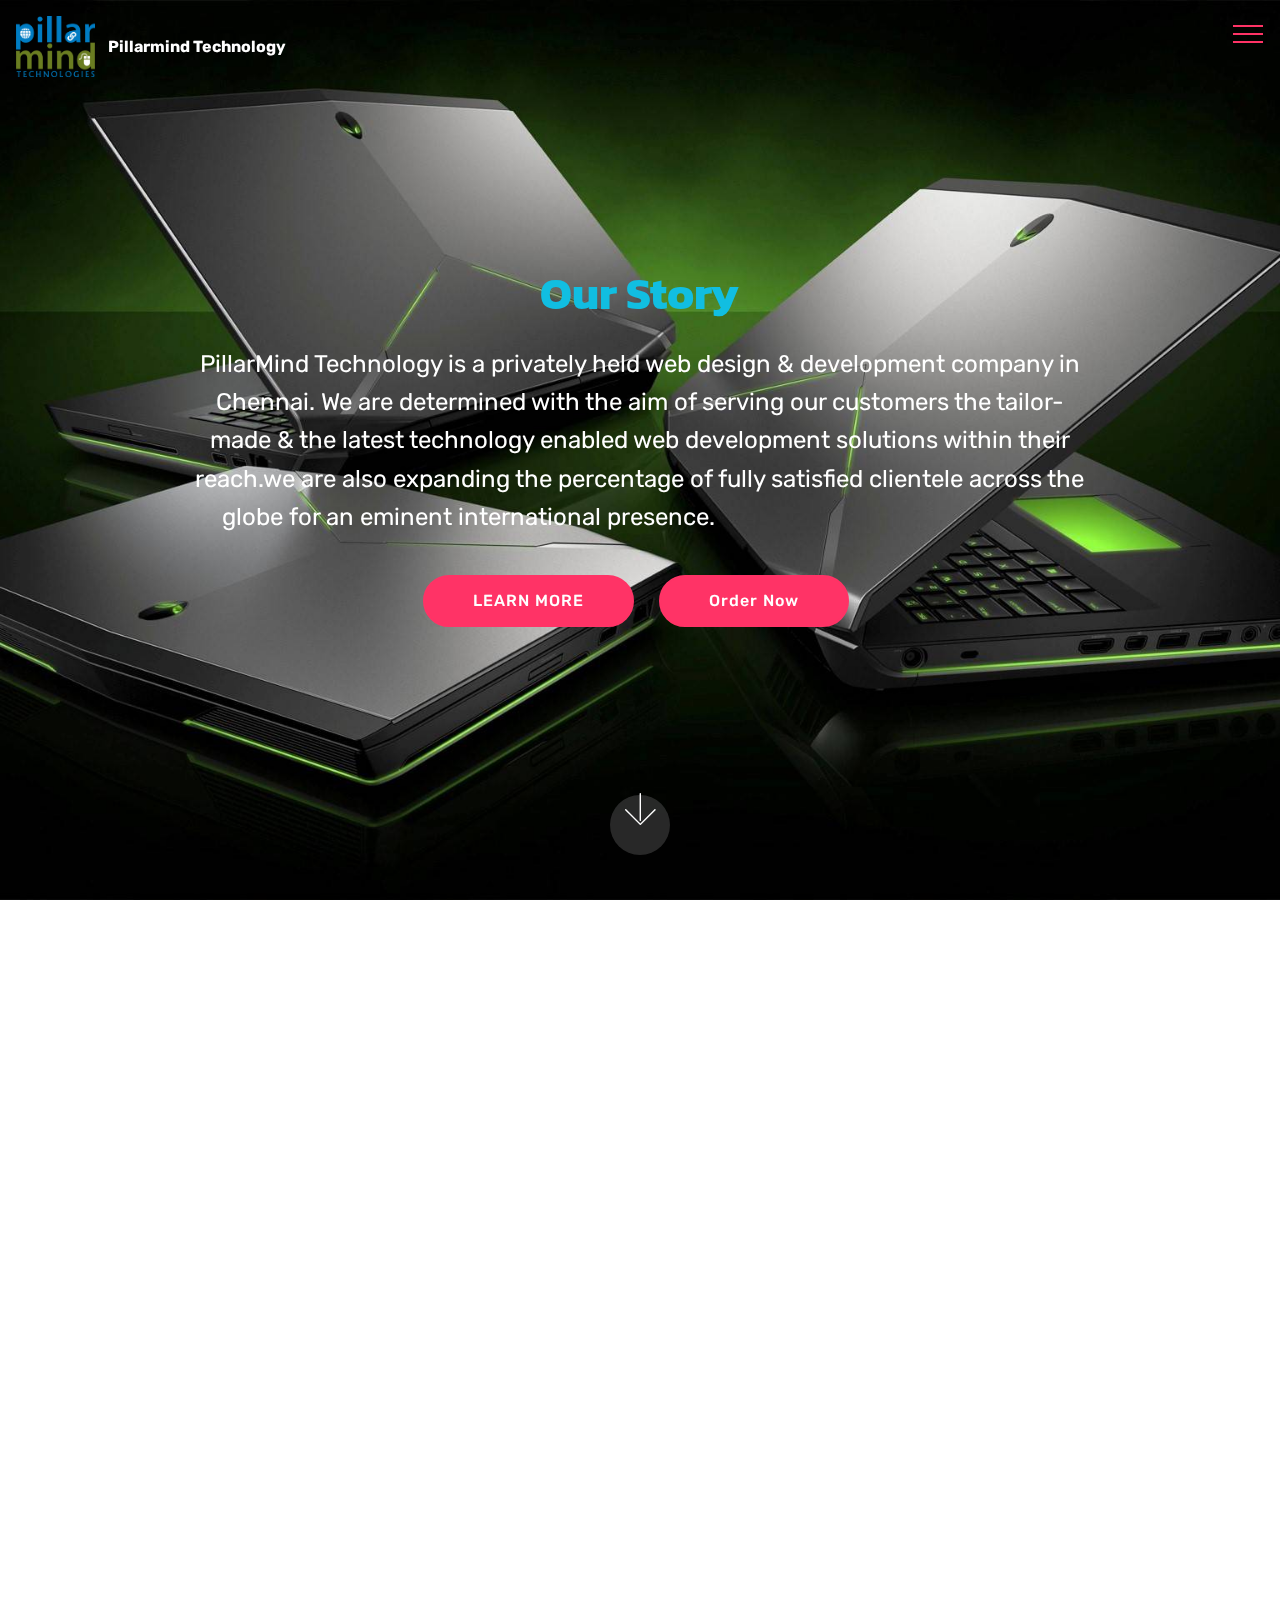
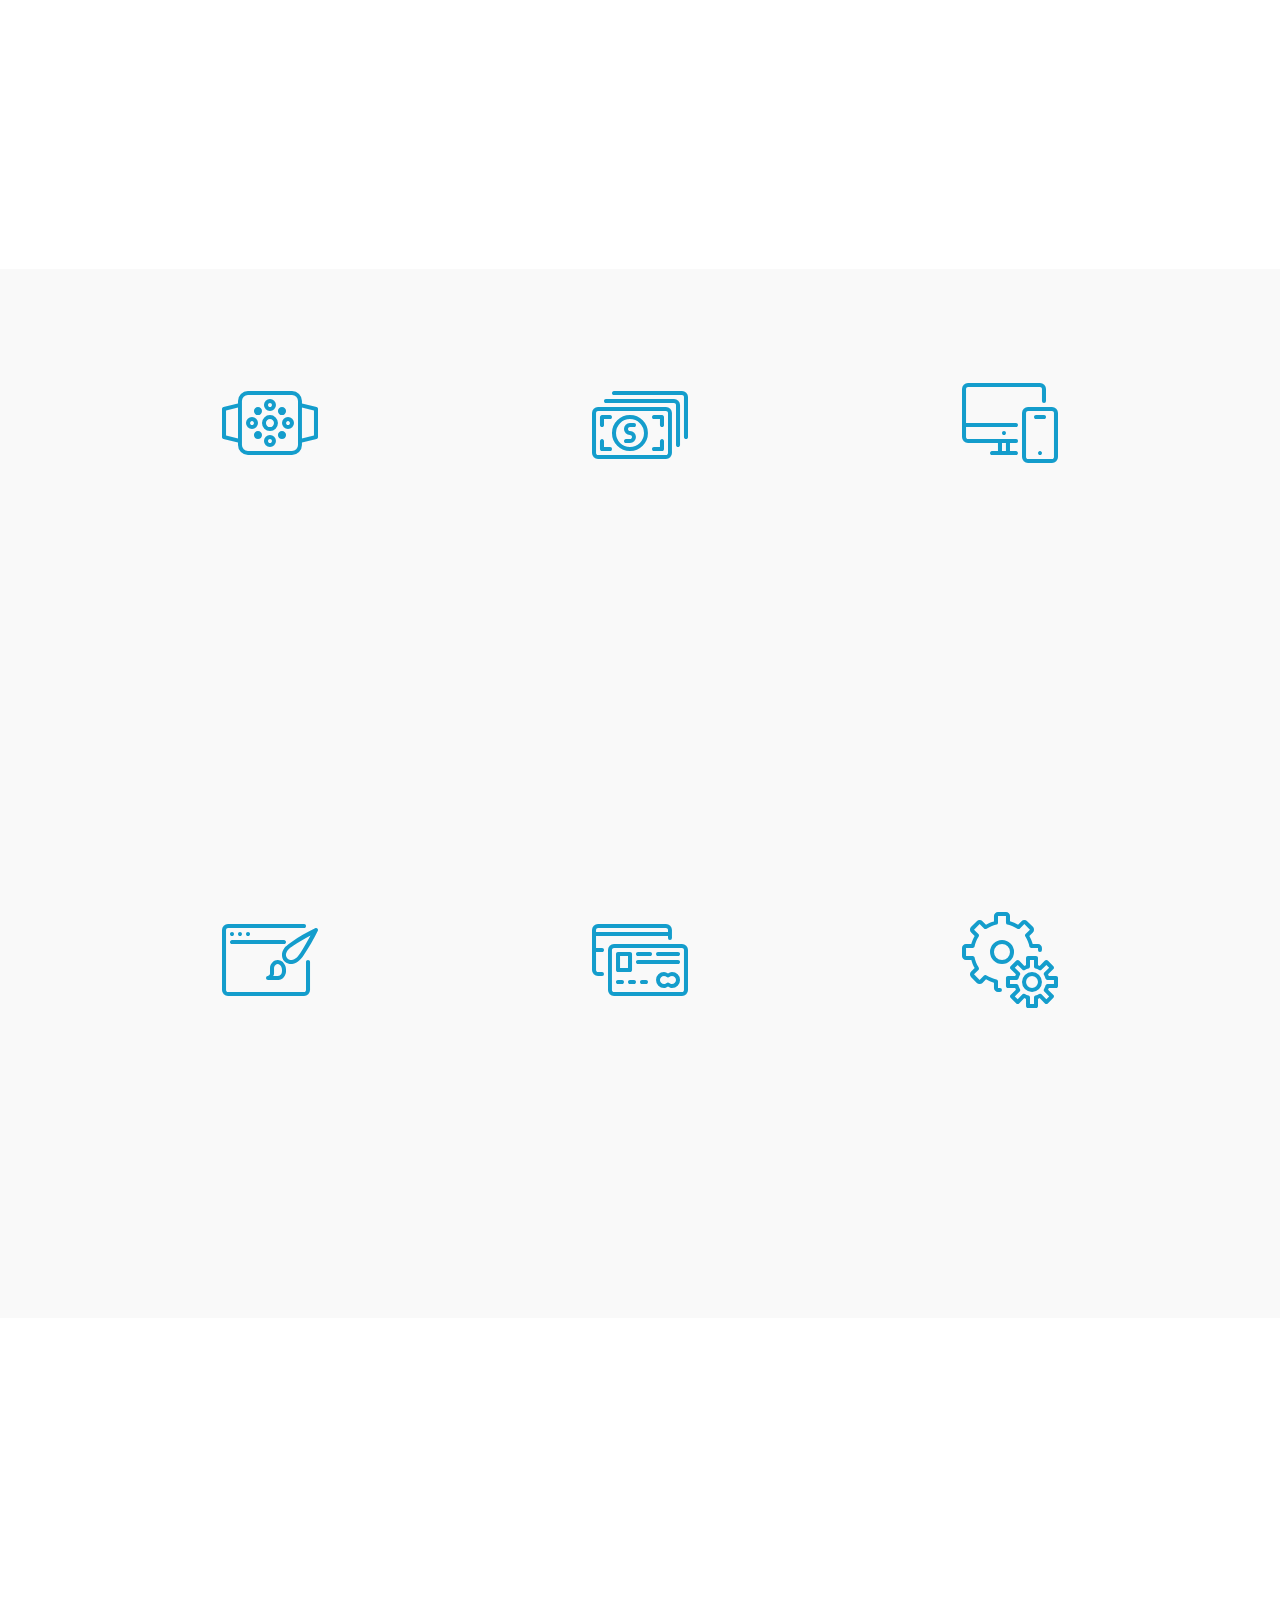
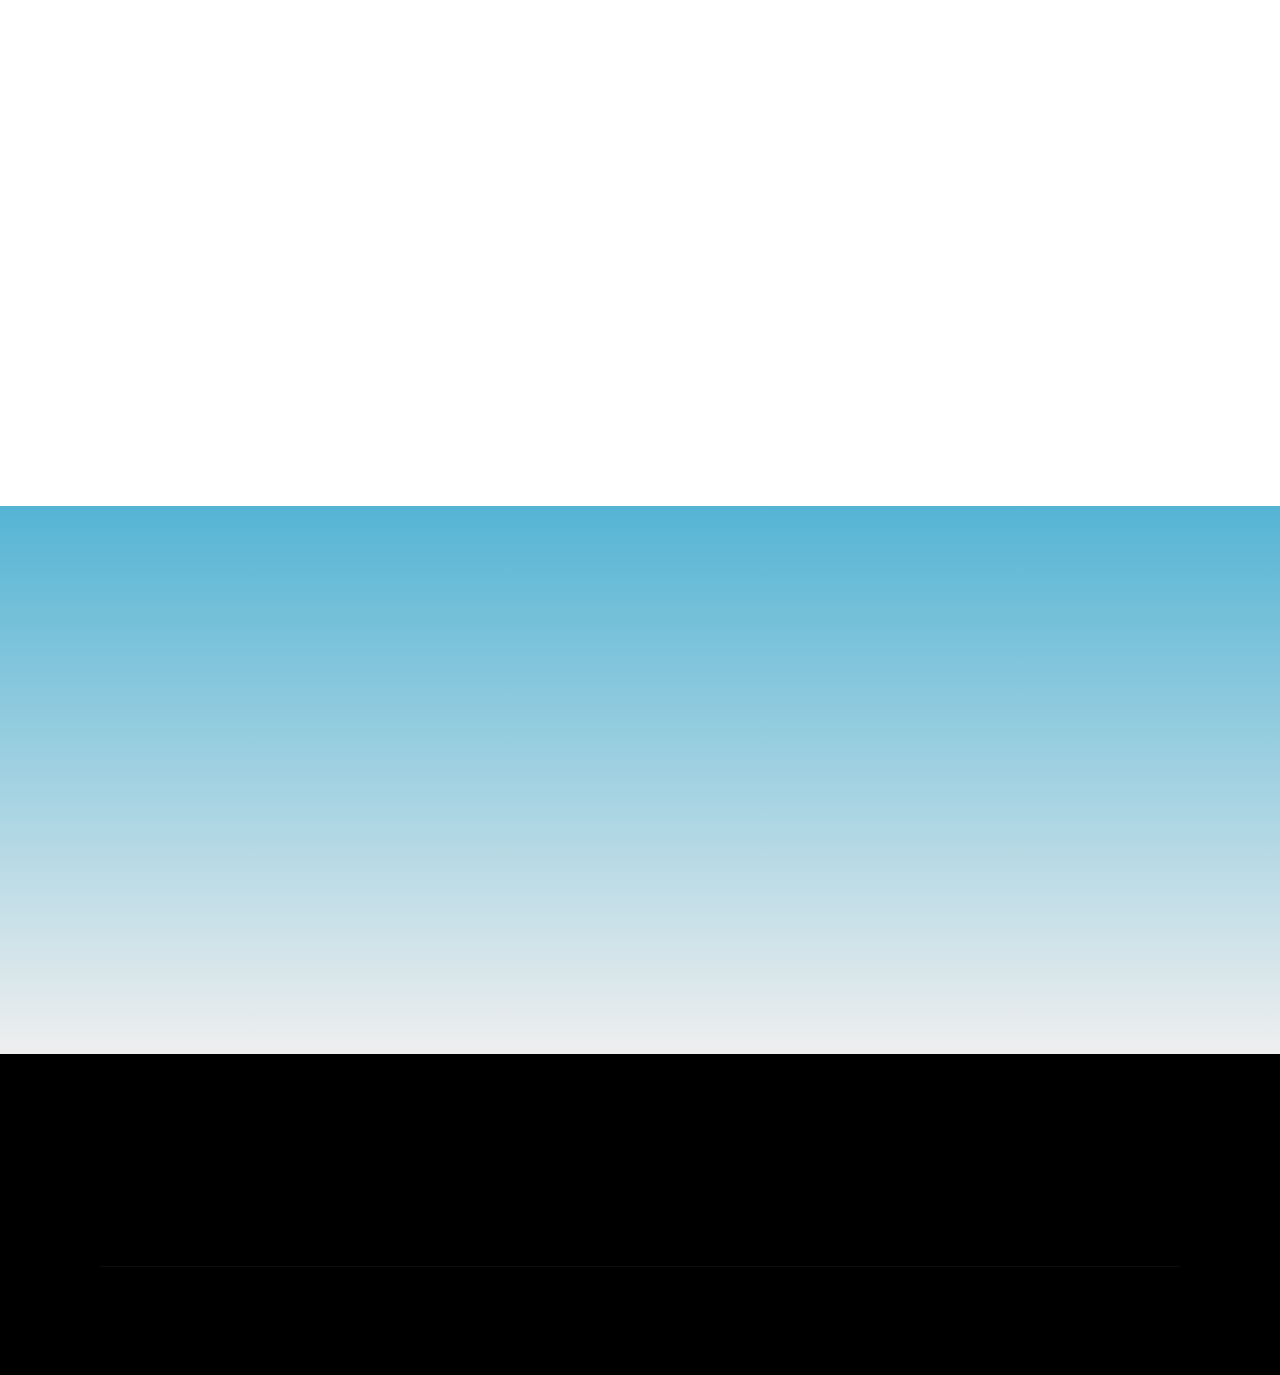
==== commit 716e2bbb: "create github pages" ====
--- a/aboutus.html
+++ b/aboutus.html
@@ -25,7 +25,7 @@
   
 </head>
 <body>
-<section class="menu cid-qzmhobtOun" once="menu" id="menu1-1o" data-rv-view="1798">
+<section class="menu cid-qzmhobtOun" once="menu" id="menu1-1o" data-rv-view="1394">
 
     
 
@@ -51,20 +51,17 @@
         <div class="collapse navbar-collapse" id="navbarSupportedContent">
             <ul class="navbar-nav nav-dropdown nav-right" data-app-modern-menu="true"><li class="nav-item">
                     <a class="nav-link link text-white display-4" href="index.html">
-                        <span class="mbri-home mbr-iconfont mbr-iconfont-btn"></span>&nbsp;Home &nbsp; &nbsp; &nbsp; &nbsp; &nbsp; &nbsp; &nbsp; &nbsp; &nbsp; &nbsp;&nbsp;</a>
+                        <span class="mbri-home mbr-iconfont mbr-iconfont-btn"></span>&nbsp;Home &nbsp; &nbsp; &nbsp; &nbsp; &nbsp; &nbsp; &nbsp; &nbsp; &nbsp; &nbsp; &nbsp; &nbsp; &nbsp; &nbsp; &nbsp; &nbsp; &nbsp; &nbsp; &nbsp; &nbsp; &nbsp; &nbsp; &nbsp; &nbsp; &nbsp; &nbsp; &nbsp; &nbsp; &nbsp; &nbsp;</a>
+                </li><li class="nav-item">
+                    <a class="nav-link link text-white display-4" href="aboutus.html"><span class="mbri-edit mbr-iconfont mbr-iconfont-btn"></span>About Us &nbsp; &nbsp; &nbsp; &nbsp; &nbsp; &nbsp; &nbsp; &nbsp; &nbsp; &nbsp; &nbsp; &nbsp; &nbsp; &nbsp; &nbsp; &nbsp; &nbsp; &nbsp; &nbsp; &nbsp; &nbsp; &nbsp; &nbsp; &nbsp; &nbsp;&nbsp;</a>
                 </li>
-                <li class="nav-item">
-                    <a class="nav-link link text-white display-4" href="aboutus.html"><span class="mbri-edit mbr-iconfont mbr-iconfont-btn"></span>
-                        
-                        About Us
-                    </a>
-                </li><li class="nav-item dropdown"><a class="nav-link link text-white dropdown-toggle display-4" href="https://mobirise.com" data-toggle="dropdown-submenu" aria-expanded="false"><span class="mbri-android mbr-iconfont mbr-iconfont-btn"></span>&nbsp;Custom Development&nbsp; &nbsp; &nbsp; &nbsp; &nbsp; &nbsp; &nbsp; &nbsp; &nbsp; &nbsp; &nbsp;</a><div class="dropdown-menu"><a class="text-white dropdown-item display-4" href="logo.html"><span class="mbri-protect mbr-iconfont mbr-iconfont-btn"></span>Logo Design</a><a class="text-white dropdown-item display-4" href="web.html" aria-expanded="true"><span class="mbri-responsive mbr-iconfont mbr-iconfont-btn"></span>Web Design</a><a class="text-white dropdown-item display-4" href="seo.html" aria-expanded="false"><span class="socicon socicon-buffer mbr-iconfont mbr-iconfont-btn"></span>SEO</a></div></li><li class="nav-item dropdown"><a class="nav-link link text-white dropdown-toggle display-4" href="https://mobirise.com" aria-expanded="false" data-toggle="dropdown-submenu"><span class="mbri-shopping-bag mbr-iconfont mbr-iconfont-btn"></span>&nbsp;Packages &nbsp; &nbsp; &nbsp; &nbsp; &nbsp; &nbsp; &nbsp; &nbsp; &nbsp; &nbsp;&nbsp;</a><div class="dropdown-menu"><a class="text-white dropdown-item display-4" href="logo.html" aria-expanded="true"><span class="socicon socicon-overwatch mbr-iconfont mbr-iconfont-btn"></span>LogoDesign Packages</a><a class="text-white dropdown-item display-4" href="web.html" aria-expanded="true"><span class="mbri-devices mbr-iconfont mbr-iconfont-btn"></span>WebDesign Packages</a><a class="text-white dropdown-item display-4" href="seo.html" aria-expanded="true"><span class="socicon socicon-storehouse mbr-iconfont mbr-iconfont-btn"></span>SEO Packages</a><a class="text-white dropdown-item display-4" href="maintain.html" aria-expanded="true"><span class="socicon socicon-googlegroups mbr-iconfont mbr-iconfont-btn"></span>Website Maintanance Packages</a></div></li><li class="nav-item"><a class="nav-link link text-white display-4" href="gallery.html"><span class="mbri-photos mbr-iconfont mbr-iconfont-btn"></span>&nbsp;Gallery&nbsp; &nbsp; &nbsp; &nbsp; &nbsp; &nbsp; &nbsp; &nbsp; &nbsp; &nbsp; &nbsp;</a></li><li class="nav-item"><a class="nav-link link text-white display-4" href="order.html"><span class="mbri-cart-add mbr-iconfont mbr-iconfont-btn"></span>&nbsp;Order Now&nbsp; &nbsp; &nbsp; &nbsp; &nbsp; &nbsp; &nbsp; &nbsp; &nbsp; &nbsp; &nbsp;</a></li><li class="nav-item"><a class="nav-link link text-white display-4" href="contact.html"><span class="mbri-mobile2 mbr-iconfont mbr-iconfont-btn"></span>&nbsp;Contact Us&nbsp; &nbsp; &nbsp; &nbsp; &nbsp; &nbsp; &nbsp; &nbsp; &nbsp; &nbsp;&nbsp;</a></li></ul>
+                <li class="nav-item dropdown"><a class="nav-link link text-white dropdown-toggle display-4" href="https://mobirise.com" data-toggle="dropdown-submenu" aria-expanded="false"><span class="mbri-android mbr-iconfont mbr-iconfont-btn"></span>&nbsp;Custom Development &nbsp; &nbsp; &nbsp; &nbsp; &nbsp; &nbsp; &nbsp; &nbsp; &nbsp; &nbsp; &nbsp;</a><div class="dropdown-menu"><a class="text-white dropdown-item display-4" href="logo.html"><span class="mbri-protect mbr-iconfont mbr-iconfont-btn"></span>Logo Design &nbsp; &nbsp; &nbsp; &nbsp; &nbsp; &nbsp; &nbsp; &nbsp; &nbsp; &nbsp; &nbsp; &nbsp;&nbsp;</a><a class="text-white dropdown-item display-4" href="web.html" aria-expanded="true"><span class="mbri-responsive mbr-iconfont mbr-iconfont-btn"></span>Web Design &nbsp; &nbsp; &nbsp; &nbsp; &nbsp; &nbsp; &nbsp; &nbsp; &nbsp; &nbsp; &nbsp;&nbsp;</a><a class="text-white dropdown-item display-4" href="seo.html" aria-expanded="false"><span class="socicon socicon-buffer mbr-iconfont mbr-iconfont-btn"></span>SEO &nbsp; &nbsp; &nbsp; &nbsp; &nbsp; &nbsp; &nbsp; &nbsp; &nbsp; &nbsp; &nbsp; &nbsp; &nbsp; &nbsp; &nbsp; &nbsp; &nbsp; &nbsp; &nbsp;&nbsp;</a></div></li><li class="nav-item dropdown open"><a class="nav-link link text-white dropdown-toggle display-4" href="https://mobirise.com" aria-expanded="true" data-toggle="dropdown-submenu"><span class="mbri-shopping-bag mbr-iconfont mbr-iconfont-btn"></span>&nbsp;Packages &nbsp; &nbsp; &nbsp; &nbsp; &nbsp; &nbsp; &nbsp; &nbsp; &nbsp; &nbsp; &nbsp; &nbsp; &nbsp; &nbsp; &nbsp; &nbsp; &nbsp; &nbsp; &nbsp; &nbsp; &nbsp; &nbsp; &nbsp;</a><div class="dropdown-menu"><a class="text-white dropdown-item display-4" href="logo.html" aria-expanded="true"><span class="socicon socicon-overwatch mbr-iconfont mbr-iconfont-btn"></span>LogoDesign Packages &nbsp; &nbsp; &nbsp; &nbsp; &nbsp; &nbsp; &nbsp; &nbsp; &nbsp; &nbsp;&nbsp;</a><a class="text-white dropdown-item display-4" href="web.html" aria-expanded="true"><span class="mbri-devices mbr-iconfont mbr-iconfont-btn"></span>WebDesign Packages &nbsp; &nbsp; &nbsp; &nbsp; &nbsp; &nbsp; &nbsp; &nbsp; &nbsp; &nbsp;</a><a class="text-white dropdown-item display-4" href="seo.html" aria-expanded="true"><span class="socicon socicon-storehouse mbr-iconfont mbr-iconfont-btn"></span>SEO Packages &nbsp; &nbsp; &nbsp; &nbsp; &nbsp; &nbsp; &nbsp; &nbsp; &nbsp; &nbsp; &nbsp; &nbsp; &nbsp; &nbsp; &nbsp; &nbsp; &nbsp; &nbsp;&nbsp;</a><a class="text-white dropdown-item display-4" href="maintain.html" aria-expanded="true"><span class="socicon socicon-googlegroups mbr-iconfont mbr-iconfont-btn"></span>Website Maintanance Packages</a></div></li><li class="nav-item"><a class="nav-link link text-white display-4" href="gallery.html"><span class="mbri-photos mbr-iconfont mbr-iconfont-btn"></span>&nbsp;Gallery &nbsp; &nbsp; &nbsp; &nbsp; &nbsp; &nbsp; &nbsp; &nbsp; &nbsp; &nbsp; &nbsp; &nbsp; &nbsp; &nbsp; &nbsp; &nbsp; &nbsp; &nbsp; &nbsp; &nbsp; &nbsp; &nbsp; &nbsp; &nbsp; &nbsp; &nbsp; &nbsp; &nbsp;</a></li><li class="nav-item"><a class="nav-link link text-white display-4" href="order.html"><span class="mbri-cart-add mbr-iconfont mbr-iconfont-btn"></span>&nbsp;Order Now &nbsp; &nbsp; &nbsp; &nbsp; &nbsp; &nbsp; &nbsp; &nbsp; &nbsp; &nbsp; &nbsp; &nbsp; &nbsp; &nbsp; &nbsp; &nbsp; &nbsp; &nbsp; &nbsp; &nbsp; &nbsp; &nbsp; &nbsp; &nbsp;&nbsp;</a></li><li class="nav-item"><a class="nav-link link text-white display-4" href="contact.html"><span class="mbri-mobile2 mbr-iconfont mbr-iconfont-btn"></span>&nbsp;Contact Us &nbsp; &nbsp; &nbsp; &nbsp; &nbsp; &nbsp; &nbsp; &nbsp; &nbsp; &nbsp; &nbsp; &nbsp; &nbsp; &nbsp; &nbsp; &nbsp; &nbsp; &nbsp; &nbsp; &nbsp; &nbsp; &nbsp; &nbsp; &nbsp;</a></li></ul>
             
         </div>
     </nav>
 </section>
 
-<section class="engine"><a href="https://mobirise.co/e">website creation software</a></section><section class="cid-qAWABZb8rw mbr-fullscreen mbr-parallax-background" id="header2-22" data-rv-view="1800">
+<section class="engine"><a href="https://mobirise.co/j">design a website for free</a></section><section class="cid-qAWABZb8rw mbr-fullscreen mbr-parallax-background" id="header2-22" data-rv-view="1396">
 
     
 
@@ -86,7 +83,7 @@
     </div>
 </section>
 
-<section class="header3 cid-qAWDnpSKOm" id="header3-24" data-rv-view="1803">
+<section class="header3 cid-qAWDnpSKOm" id="header3-24" data-rv-view="1399">
 
     
 
@@ -114,7 +111,7 @@
 
 </section>
 
-<section class="features1 cid-qAWEfQSvO8" id="features1-25" data-rv-view="1806">
+<section class="features1 cid-qAWEfQSvO8" id="features1-25" data-rv-view="1402">
     
     
 
@@ -160,7 +157,7 @@
 
 </section>
 
-<section class="features1 cid-qAWGkXXMFN" id="features1-2b" data-rv-view="1809">
+<section class="features1 cid-qAWGkXXMFN" id="features1-2b" data-rv-view="1405">
     
     
 
@@ -206,7 +203,7 @@
 
 </section>
 
-<section class="mbr-section form1 cid-qAWEy0AHdQ" id="form1-28" data-rv-view="1812">
+<section class="mbr-section form1 cid-qAWEy0AHdQ" id="form1-28" data-rv-view="1408">
 
     
 
@@ -226,7 +223,7 @@
         <div class="media-container-column col-lg-8 offset-lg-2" data-form-type="formoid">
                 <div data-form-alert="" hidden="">Thanks for filling out the form!</div>
 
-                <form class="mbr-form" action="https://mobirise.com/" method="post" data-form-title="Mobirise Form"><input type="hidden" data-form-email="true" value="R4Qbmhw+2taxiOxN6XKks5DUIx/a9xwahEUElTh2VwrOY0uzwAJ4C1uCPo72vlDt07zWYREiJwmdIynMKxjDD1hIBmGGONStNme/1hG3bIa98DmQ/awF92KjSPmD6Q9u">
+                <form class="mbr-form" action="https://mobirise.com/" method="post" data-form-title="Mobirise Form"><input type="hidden" data-form-email="true" value="WVsHt0fOGHVa7hoYuKPFwa73tlmrP/GZLtOCoS3CQg+X69joZtRgl++JZscn6O4o38M9TymBmiq9sLTq7mGPk6IKwzOwK6y7kzKdFfcBnUXRDGFLEJiq4QoxmLcg5/c3">
                     <div class="row row-sm-offset">
                         <div class="col-md-4 multi-horizontal" data-for="name">
                             <div class="form-group">
@@ -260,7 +257,7 @@
     </div>
 </section>
 
-<section class="clients cid-qAWEEsiiNK" id="clients-29" data-rv-view="1815">
+<section class="clients cid-qAWEEsiiNK" id="clients-29" data-rv-view="1411">
       
 
     
@@ -340,7 +337,7 @@
     </div>
 </section>
 
-<section class="cid-qB22BVL1Q0" id="footer1-3x" data-rv-view="1829">
+<section class="cid-qB22BVL1Q0" id="footer1-3x" data-rv-view="1425">
 
     
 
--- a/assets/mobirise/css/mbr-additional.css
+++ b/assets/mobirise/css/mbr-additional.css
@@ -2144,14 +2144,14 @@
   }
 }
 .cid-qAWABZb8rw {
-  background-image: url("../../../assets/images/105.gif");
+  background-image: url("../../../assets/images/500-1920x1080.jpg");
 }
 .cid-qAWABZb8rw H1 {
-  color: #f7ed4a;
+  color: #11bee1;
 }
 .cid-qAWABZb8rw .mbr-text,
 .cid-qAWABZb8rw .mbr-section-btn {
-  color: #000000;
+  color: #ffffff;
 }
 .cid-qAWDnpSKOm {
   padding-top: 90px;
